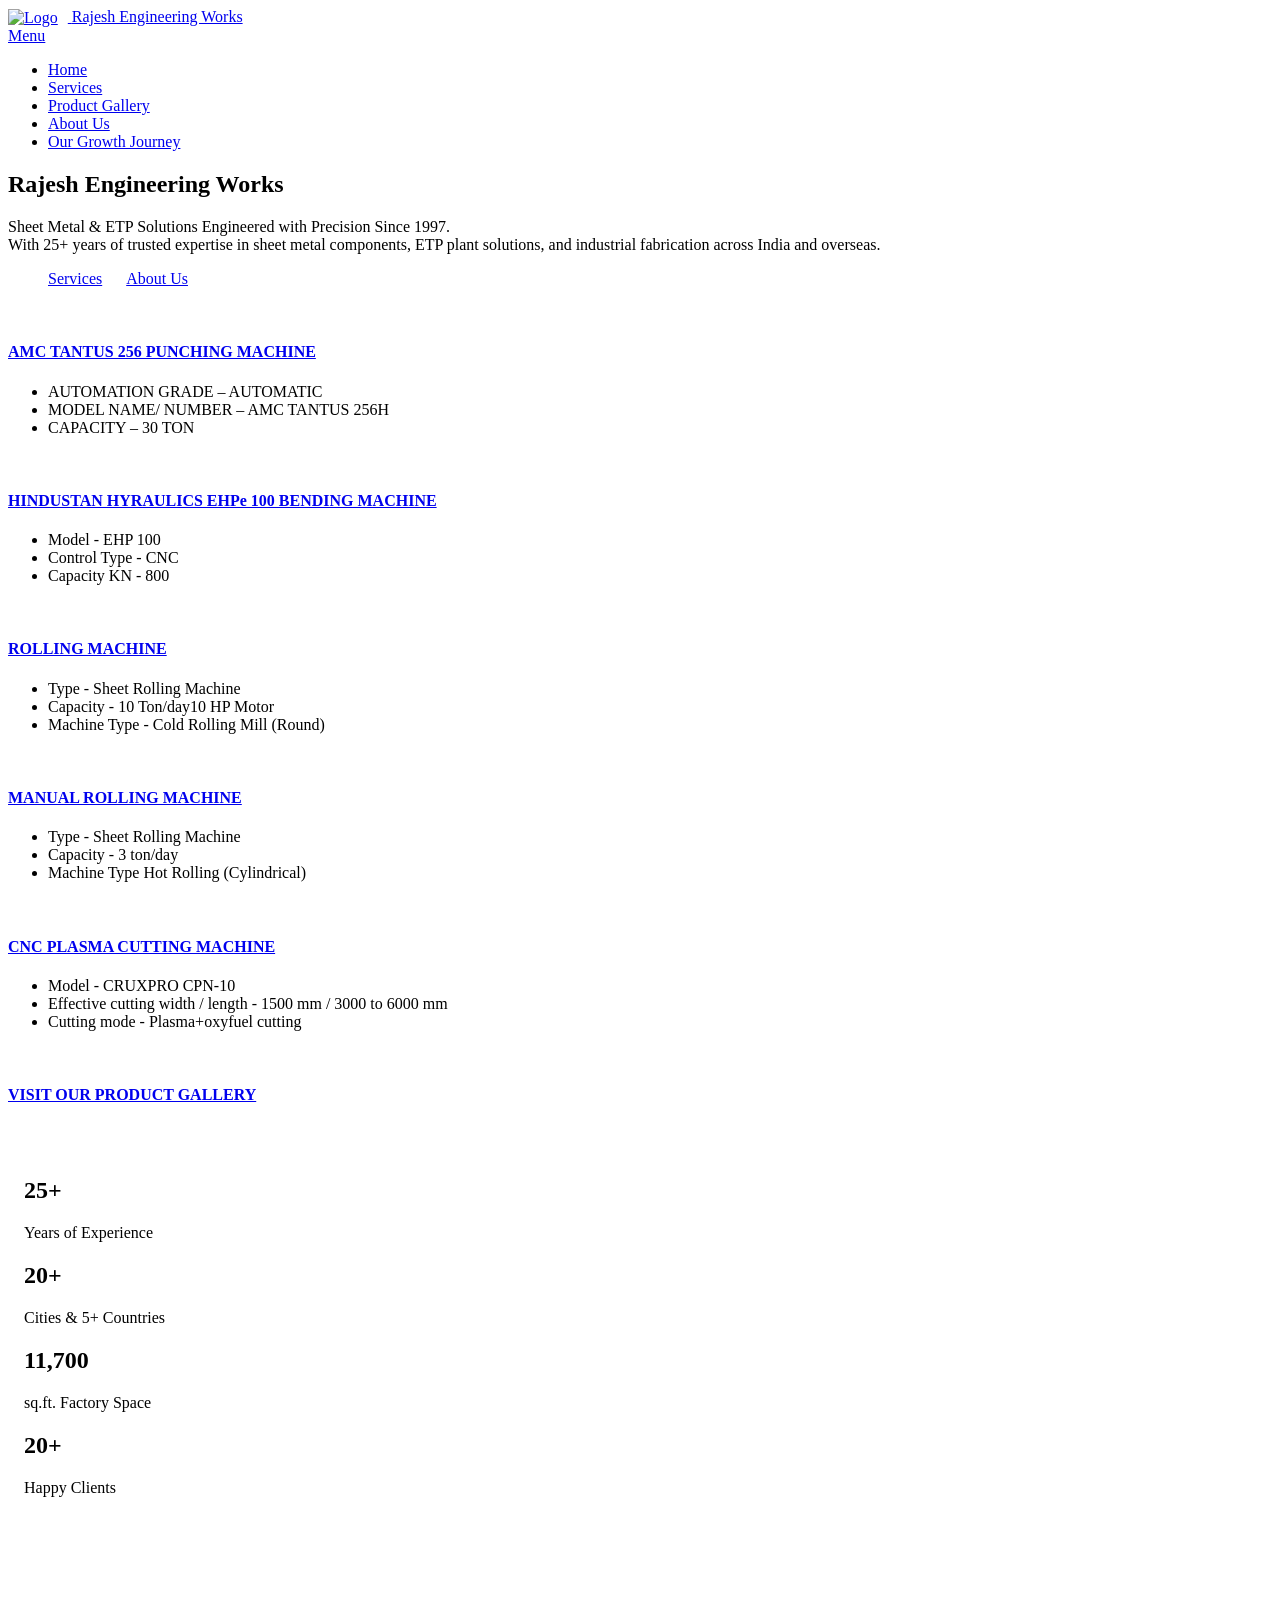
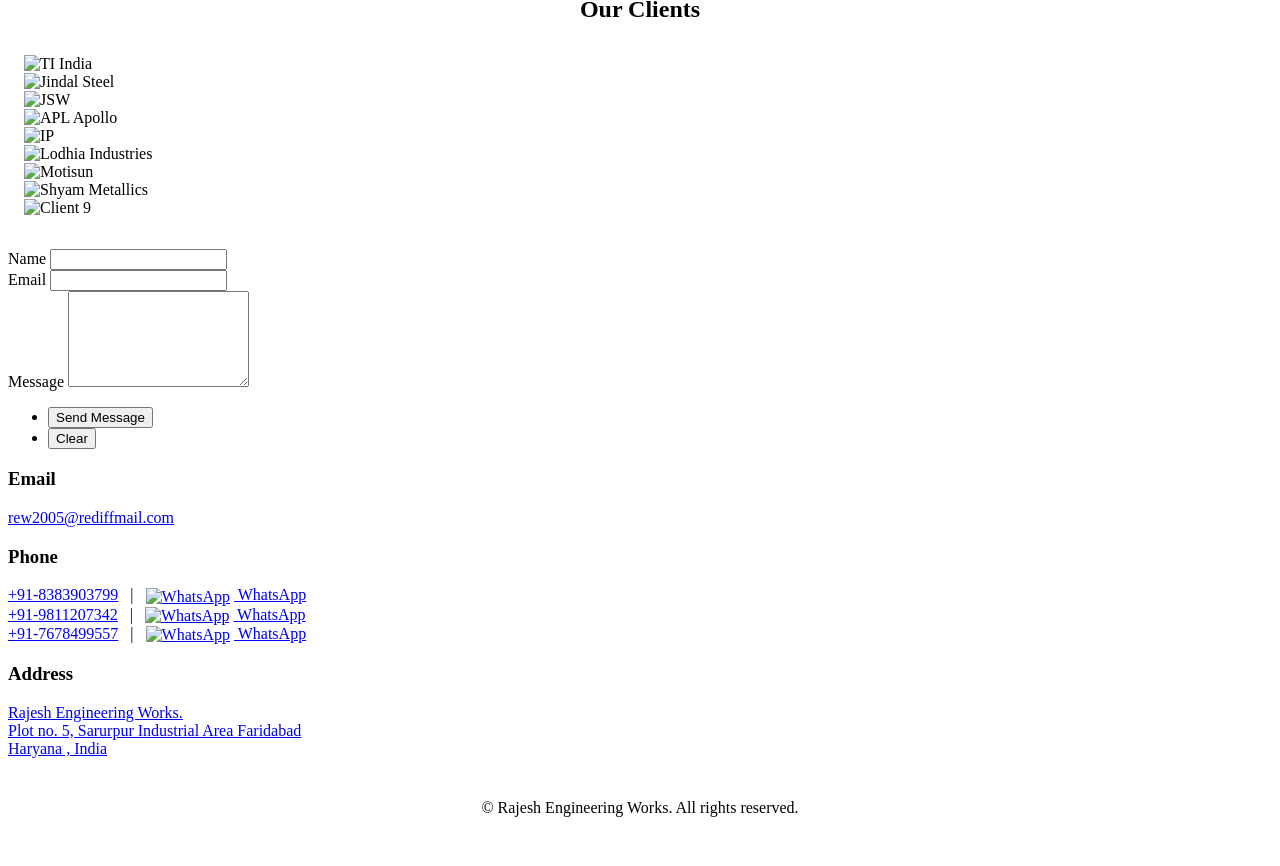
==== index.html @ fe582a63 "Add files via upload" ====
<!DOCTYPE HTML>

<html>

<head>

	<title> Rajesh Engineering Works</title>
	<meta charset="utf-8" />
	<meta name="viewport" content="width=device-width, initial-scale=1, user-scalable=no" />
	<link rel="stylesheet" href="assets/css/main.css" />
	<noscript>
		<link rel="stylesheet" href="assets/css/noscript.css" />
	</noscript>
</head>

<body class="is-preload">

	<!-- Wrapper -->
	<div id="wrapper">

		<!-- Header -->
		<header id="header" class="alt">
  <a href="index.html" class="logo">
    <img src="images/logo.png" alt="Logo" style="height: 40px; vertical-align: middle; margin-right: 10px;">
    <strong></strong> <span>Rajesh Engineering Works</span>
  </a>
  <nav>
    <a href="#menu">Menu</a>
  </nav>
</header>


		<!-- Menu -->
		<nav id="menu">
			<ul class="links">
				<li><a href="index.html">Home</a></li>
				<li><a href="services.html">Services</a></li>
				<li><a href="gallery.html">Product Gallery</a></li>
				<li><a href="about.html">About Us</a></li> 
				<li><a href="journey.html">Our Growth Journey</a></li> 
				
				
			</ul>
			
		</nav>

		<!-- Banner -->
		<section id="banner" class="major">
			<div class="inner">
				<header class="major">
					<h1> Rajesh Engineering Works</h1>
				</header>
				<div class="content">
					<p>Sheet Metal & ETP Solutions Engineered with Precision Since 1997.
						</br>
						With 25+ years of trusted expertise in sheet metal components, ETP plant solutions, and
						industrial fabrication across India and overseas.
					</p>




				</div>
				<ul class="actions">
					<a href="services.html" class="button next scrolly" style="margin-right: 10px;">Services</a></li>

					<a href="about.html" class="button next scrolly" style="margin-left: 10px;">About Us</a></li>
				</ul>

			</div>
		</section>

		<!-- Main -->
		<div id="main">

			<!-- One -->
			<section id="one" class="tiles">
				<article>
					<span class="image">
						<img src="images/pic1.png" alt="" />
					</span>
					<header class="major">
						<h4><a href="services.html#m1" class="link">AMC TANTUS 256 PUNCHING MACHINE</a></h4>
						<ul>
							<li>AUTOMATION GRADE – AUTOMATIC</li>
							<li>MODEL NAME/ NUMBER – AMC TANTUS 256H</li>
							<li>CAPACITY – 30 TON</li>




						</ul>
					</header>
				</article>
				<article>
					<span class="image">
						<img src="images/2.png" alt="" />
					</span>
					<header class="major">
						<h4><a href="services.html#m2" class="link">HINDUSTAN HYRAULICS EHPe 100 BENDING MACHINE</a>
						</h4>
						<ul>
							<li>Model - EHP 100</li>
							<li>Control Type - CNC</li>
							<li>Capacity KN - 800</li>
						</ul>
					</header>
				</article>
				<article>
					<span class="image">
						<img src="images/3.png" alt="" />
					</span>
					<header class="major">
						<h4><a href="services.html#m3" class="link">ROLLING MACHINE</a></h4>
						<ul>
							<li>Type - Sheet Rolling Machine</li>
							<li>Capacity - 10 Ton/day10 HP Motor</li>
							<li>Machine Type - Cold Rolling Mill (Round)</li>
						</ul>
					</header>
				</article>
				<article>
					<span class="image">
						<img src="images/4.png" alt="" />
					</span>
					<header class="major">
						<h4><a href="services.html#m4" class="link">MANUAL ROLLING MACHINE</a></h4>
						<ul>
							<li>Type - Sheet Rolling Machine</li>
							<li>Capacity - 3 ton/day</li>
							<li>Machine Type Hot Rolling (Cylindrical)</li>
						</ul>
					</header>
				</article>
				<article>
					<span class="image">
						<img src="images/5.jpg" alt="" />
					</span>
					<header class="major">
						<h4><a href="services.html#m5" class="link">CNC PLASMA CUTTING MACHINE</a></h4>
						<ul>
							<li>Model - CRUXPRO CPN-10</li>
							<li>Effective cutting width / length - 1500 mm / 3000 to 6000 mm</li>
							<li>Cutting mode - Plasma+oxyfuel cutting</li>
						</ul>
					</header>
				</article>
				<article>
					<span class="image">
						<img src="images/6.png" alt="" />
					</span>
					<header class="major">
						<h4><a href="gallery.html" class="link">VISIT OUR PRODUCT GALLERY</a></h4>
						<ul>

							
						</ul>
					</header>
				</article>
			</section>

			<!-- Two -->
			<section id="two">

				<section id="clients" style="padding: 2rem 1rem;">
				
					<div class="stats-row">
						<div class="stat-box">
							<h2>25+</h2>
							<p>Years of Experience</p>
						</div>
						<div class="stat-box">
							<h2>20+</h2>
							<p>Cities & 5+ Countries</p>
						</div>
						<div class="stat-box">
							<h2>11,700</h2>
							<p>sq.ft. Factory Space</p>
						</div>
						<div class="stat-box">
							<h2>20+</h2>
							<p>Happy Clients</p>
						</div>
					</div>

					</section>

					
				</section>




				<section id="clients" style="padding: 2rem 1rem;">
					<h2 style="text-align: center; margin-bottom: 2rem;">Our Clients</h2>

					<div class="client-grid">
						<div class="client-box">
							<img src="images/client.png" alt="TI India" />
						</div>
						<div class="client-box">
							<img src="images/c1.png" alt="Jindal Steel" />
						</div>
						<div class="client-box">
							<img src="images/c2.png" alt="JSW" />
						</div>
						<div class="client-box">
							<img src="images/c3.png" alt="APL Apollo" />
						</div>
						<div class="client-box">
							<img src="images/c4.png" alt="IP" />
						</div>
						<div class="client-box">
							<img src="images/c5.png" alt="Lodhia Industries" />
						</div>
						<div class="client-box">
							<img src="images/c6.png" alt="Motisun" />
						</div>
						<div class="client-box">
							<img src="images/c7.png" alt="Shyam Metallics" />
						</div>
						<div class="client-box">
							<img src="images/C8.png" alt="Client 9" />
						</div>
					</div>

				</section>



		</div>
		
		

		<!-- Contact -->
		<section id="contact">
			<div class="inner">
		<section>
  <form method="POST" action="https://formsubmit.co/795bab99cd066ebd13c470f0e148092f">
    <input type="hidden" name="_subject" value="New Inquiry from Rajesh Engineering Works Website">
    <input type="hidden" name="_captcha" value="false">
	<input type="hidden" name="_next" value="http://127.0.0.1:5500/thank-you.html">
 <!--  <input type="hidden" name="_next" value="https://rajeshenggworks.com/thank-you.html">  --> 
    
    <div class="fields">
      <div class="field half">
        <label for="name">Name</label>
        <input type="text" name="name" id="name" required />
      </div>
      <div class="field half">
        <label for="email">Email</label>
        <input type="email" name="email" id="email" required />
      </div>
      <div class="field">
        <label for="message">Message</label>
        <textarea name="message" id="message" rows="6" required></textarea>
      </div>
    </div>

    <ul class="actions">
      <li><input type="submit" value="Send Message" class="primary" /></li>
      <li><input type="reset" value="Clear" /></li>
    </ul>
  </form>
</section>




				<section class="split">
					<section>
						<div class="contact-method">
							<span class="icon solid alt fa-envelope"></span>
							<h3>Email</h3>
						<a href="https://mail.google.com/mail/?view=cm&fs=1&to=rew2005@rediffmail.com&su=Inquiry%20from%20Website&body=Hello%20Rajesh%20Engineering%20Works,%0A%0AI'd%20like%20to%20know%20more%20about...">
   							 rew2005@rediffmail.com
      					</a>


						</div>
					</section>
					<section>
						<div class="contact-method">
							<span class="icon solid alt fa-phone"></span>
							<h3>Phone</h3>
							<!-- Number 1 -->
							<!-- Contact Number 1 -->
						<span>
	<a href="tel:+918383903799"> +91-8383903799</a> &nbsp; | &nbsp;
	<a href="https://wa.me/918383903799" target="_blank">
		<img src="https://upload.wikimedia.org/wikipedia/commons/6/6b/WhatsApp.svg"
			alt="WhatsApp" style="height:16px; vertical-align:middle; margin-right:4px;">
		WhatsApp
	</a>
</span>

							<br>

							<!-- Contact Number 2 -->
							<span>
								<a href="tel:+919811207342"> +91-9811207342</a> &nbsp; | &nbsp;
								<a href="https://wa.me/919811207342" target="_blank">
									<img src="https://upload.wikimedia.org/wikipedia/commons/6/6b/WhatsApp.svg"
										alt="WhatsApp" style="height:16px; vertical-align:middle; margin-right:4px;">
									WhatsApp
								</a>
							</span>
							<br>

							<!-- Contact Number 3 -->
							<span>
								<a href="tel:+917678499557"> +91-7678499557</a> &nbsp; | &nbsp;
								<a href="https://wa.me/917678499557" target="_blank">
									<img src="https://upload.wikimedia.org/wikipedia/commons/6/6b/WhatsApp.svg"
										alt="WhatsApp" style="height:16px; vertical-align:middle; margin-right:4px;">
									WhatsApp
								</a>
							</span>



						</div>
					</section>
					<section>
						<div class="contact-method">
							<span class="icon solid alt fa-home"></span>
							<h3>Address</h3>
							<a href="https://maps.app.goo.gl/3G4djET5Ncg7WZ6r8"
								target="_blank"><span>Rajesh Engineering Works.<br />
									Plot no. 5, Sarurpur Industrial Area Faridabad<br />
									Haryana , India</span></a>
						</div>
					</section>
				</section>
			</div>
		</section>
		<section style="display: flex; justify-content: center; align-items: center; height: 100px;">
			<div class="copyright">
				<p>&copy; Rajesh Engineering Works. All rights reserved.</p>
			</div>
		</section>




		<!-- Scripts -->
		<script src="assets/js/jquery.min.js"></script>
		<script src="assets/js/jquery.scrolly.min.js"></script>
		<script src="assets/js/jquery.scrollex.min.js"></script>
		<script src="assets/js/browser.min.js"></script>
		<script src="assets/js/breakpoints.min.js"></script>
		<script src="assets/js/util.js"></script>
		<script src="assets/js/main.js"></script>

</body>

</html>
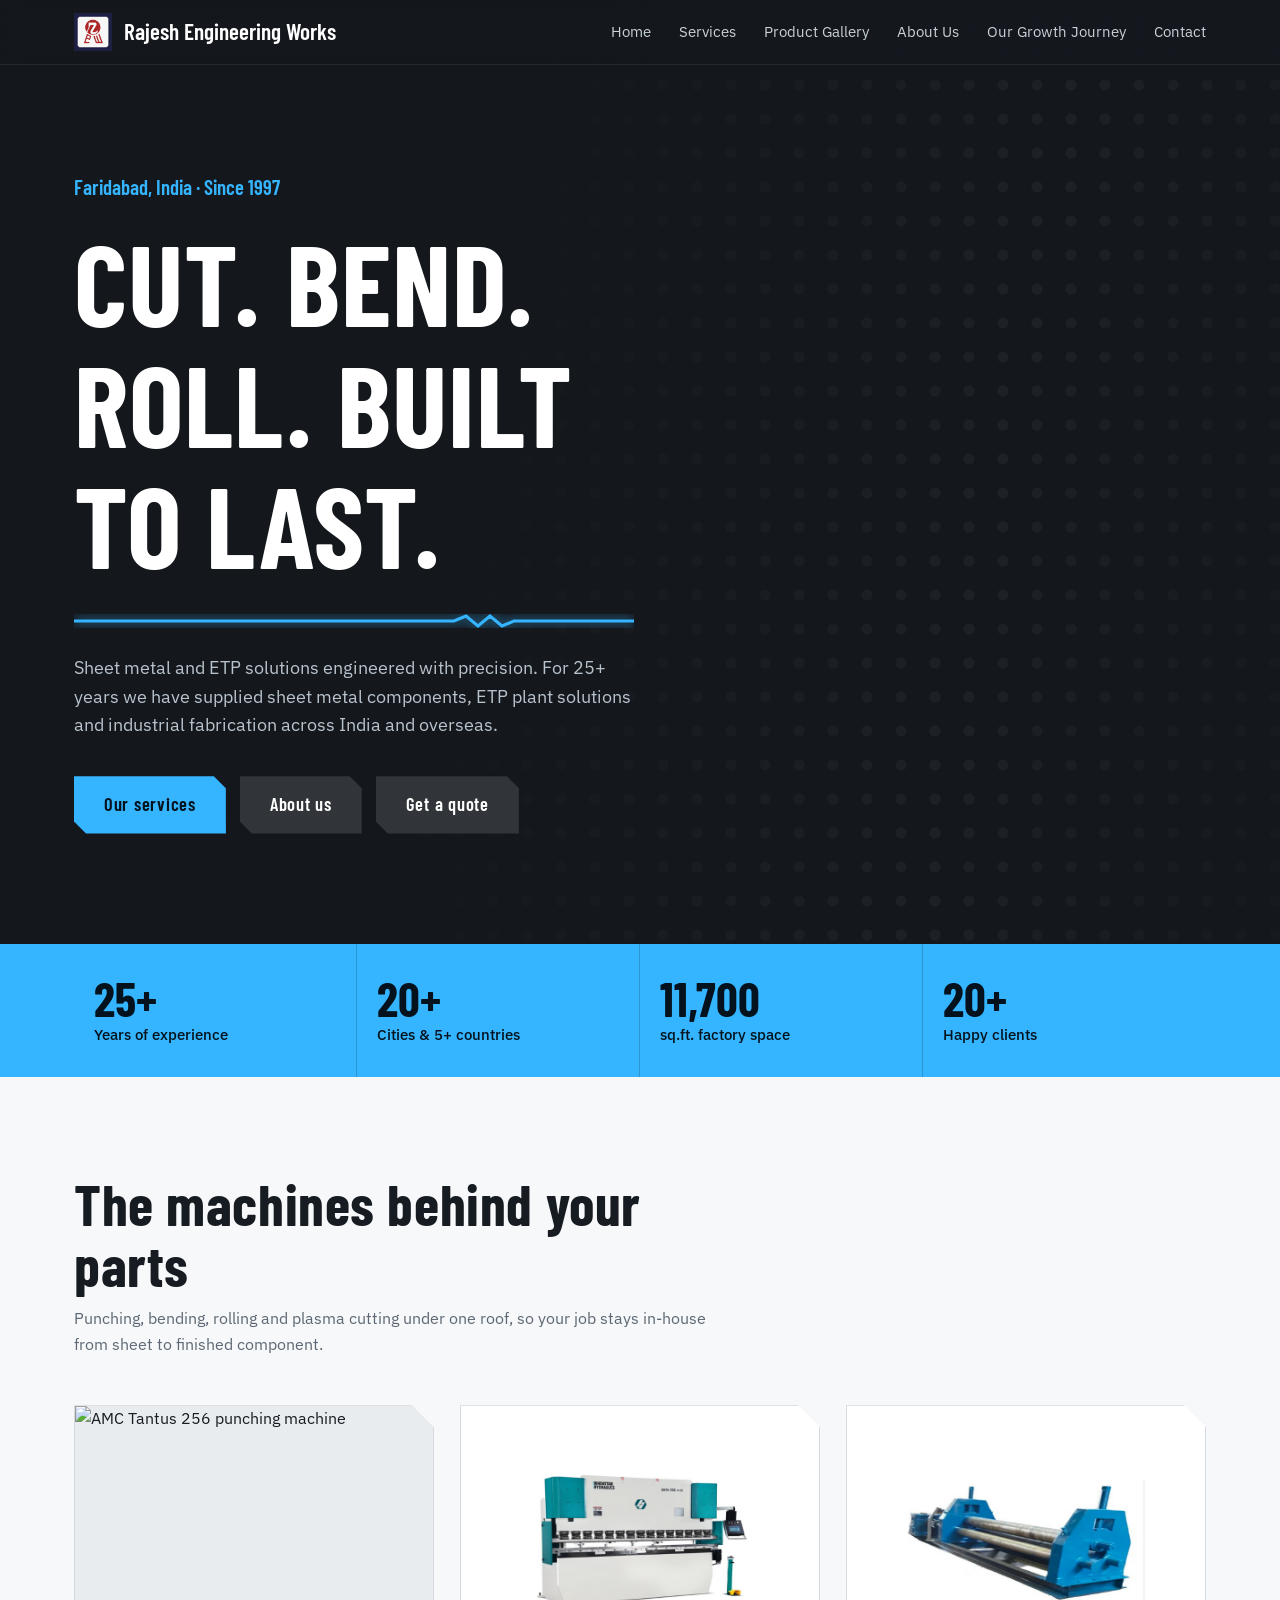
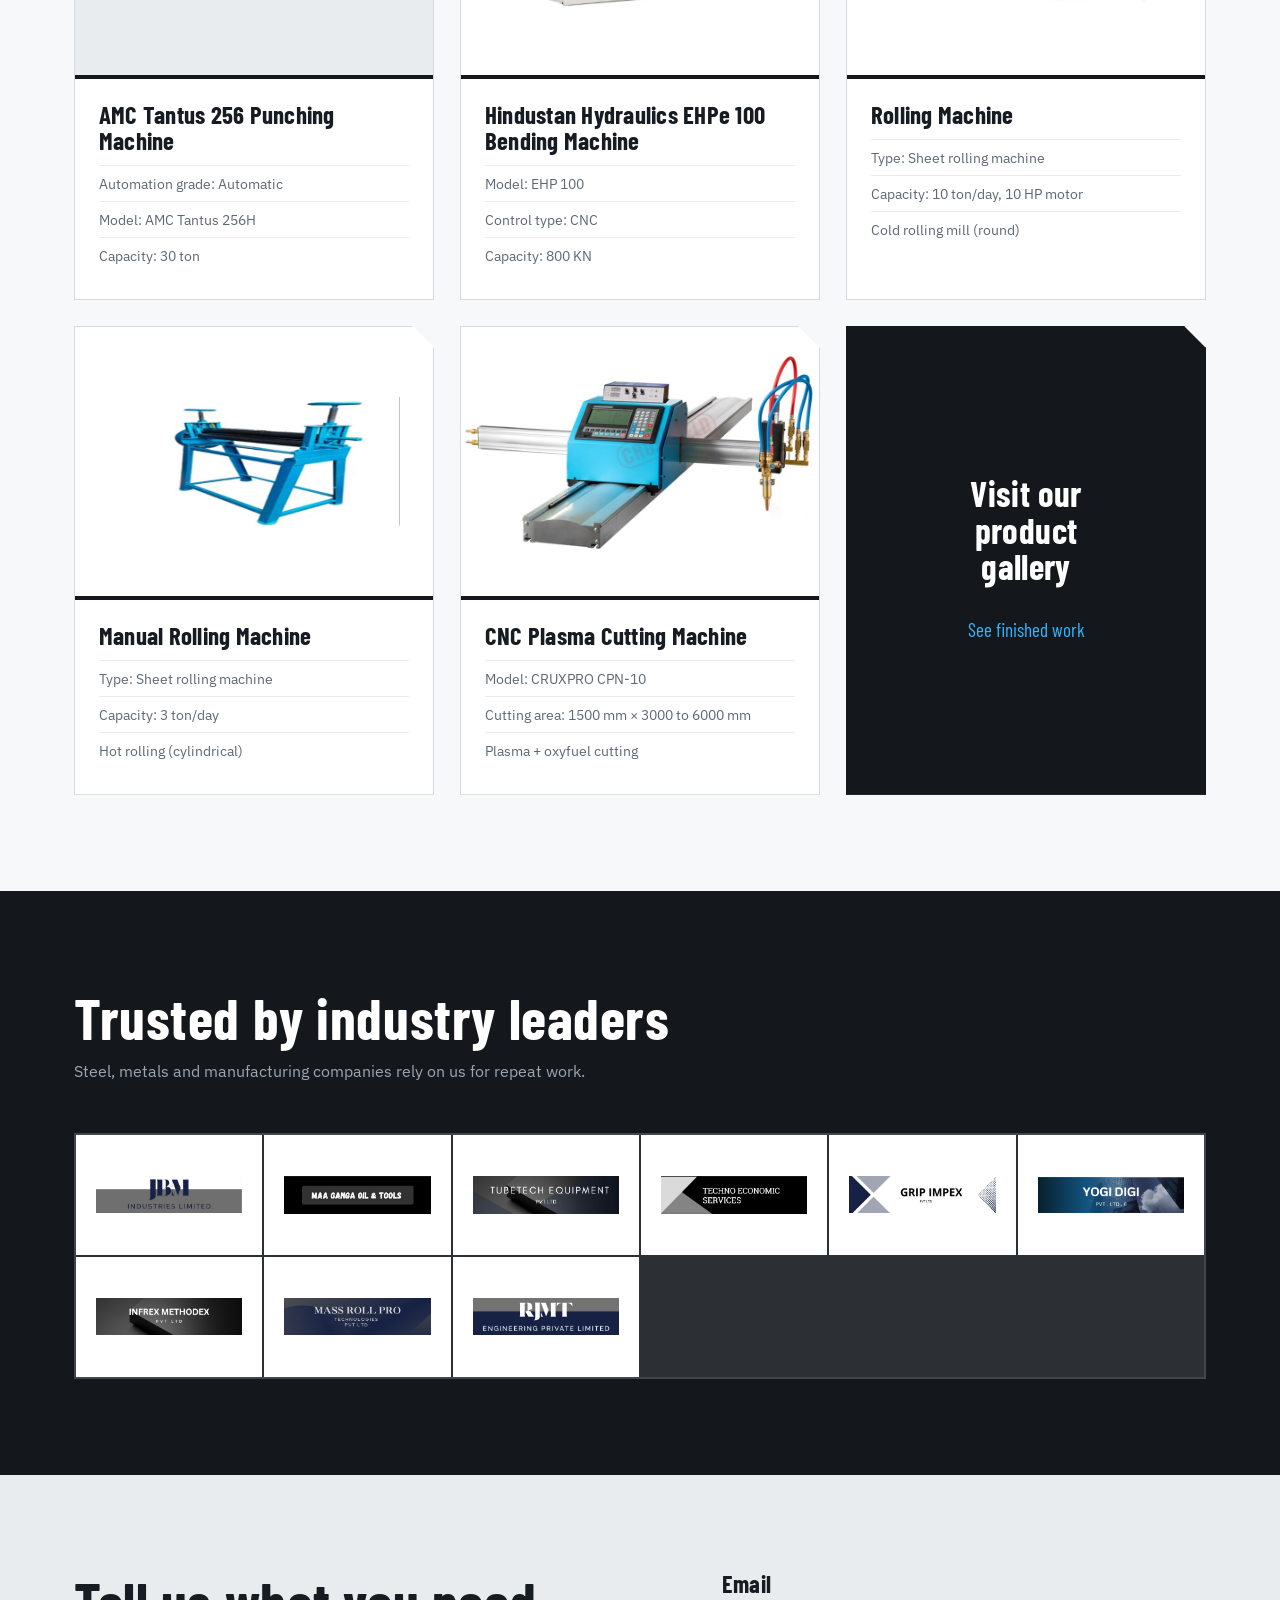
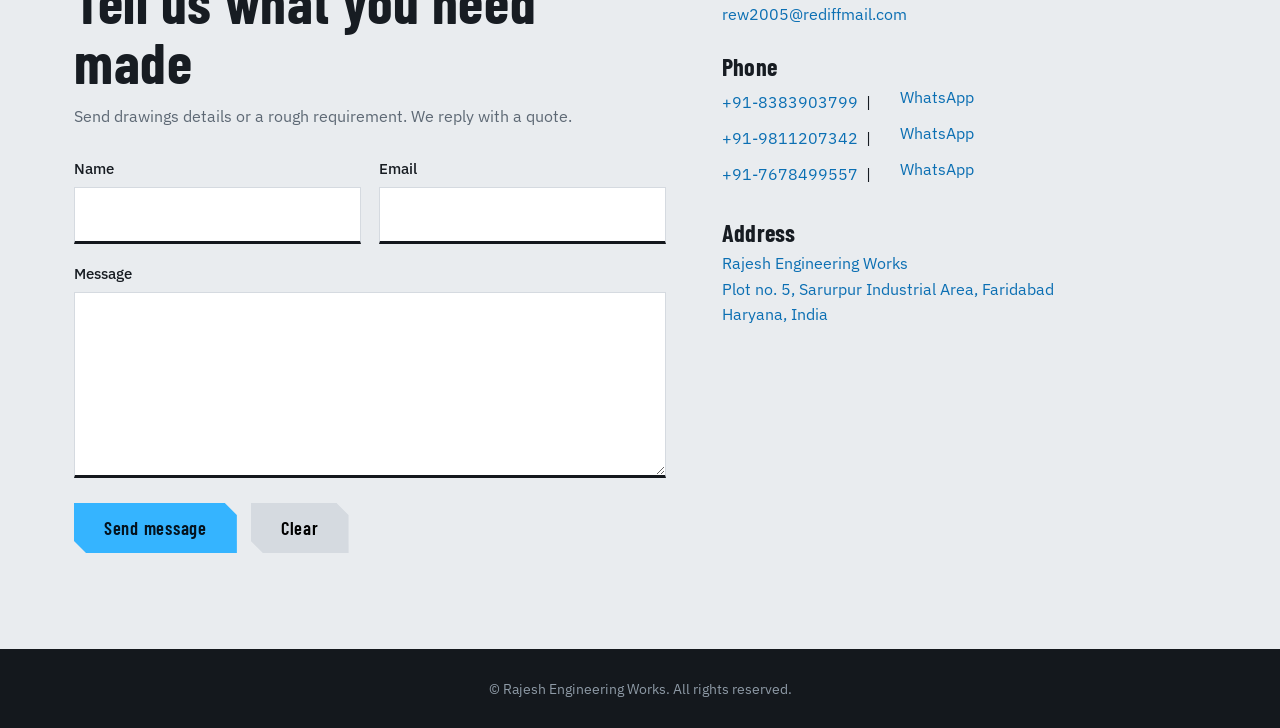
==== commit 13cb7d22: "Refactor index.html for improved structure and SEO Updated the HTML structure, added meta tags, and " ====
--- a/index.html
+++ b/index.html
@@ -1,357 +1,281 @@
-<!DOCTYPE HTML>
-
-<html>
-
+<!DOCTYPE html>
+<html lang="en">
 <head>
-
-	<title> Rajesh Engineering Works</title>
-	<meta charset="utf-8" />
-	<meta name="viewport" content="width=device-width, initial-scale=1, user-scalable=no" />
-	<link rel="stylesheet" href="assets/css/main.css" />
-	<noscript>
-		<link rel="stylesheet" href="assets/css/noscript.css" />
-	</noscript>
+<meta charset="utf-8">
+<meta name="viewport" content="width=device-width, initial-scale=1">
+<title>Rajesh Engineering Works | Sheet Metal & ETP Solutions</title>
+<meta name="description" content="Sheet metal components, ETP plant solutions and industrial fabrication since 1997. Faridabad, Haryana.">
+<link rel="preconnect" href="https://fonts.googleapis.com">
+<link rel="preconnect" href="https://fonts.gstatic.com" crossorigin>
+<link href="https://fonts.googleapis.com/css2?family=Barlow+Condensed:wght@500;600;700&family=IBM+Plex+Sans:wght@400;500&display=swap" rel="stylesheet">
+<style>
+:root{
+  --graphite:#14181d; --graphite-2:#1d242c; --steel:#e9ecef; --steel-2:#d5dae0;
+  --paper:#f7f8f9; --ink:#171c22; --muted:#5d6874; --arc:#35b4ff; --arc-deep:#0b6fb3;
+  --head:'Barlow Condensed','Arial Narrow',sans-serif; --body:'IBM Plex Sans',Arial,sans-serif;
+}
+*{box-sizing:border-box;margin:0;padding:0}
+html{scroll-behavior:smooth;scroll-padding-top:72px}
+body{font-family:var(--body);color:var(--ink);background:var(--paper);line-height:1.6;-webkit-font-smoothing:antialiased}
+img{max-width:100%;display:block}
+a{color:inherit}
+:focus-visible{outline:3px solid var(--arc);outline-offset:3px}
+.wrap{max-width:1180px;margin:0 auto;padding:0 24px}
+h1,h2,h3,h4{font-family:var(--head);line-height:1.05;font-weight:700;letter-spacing:.01em}
+
+/* Nav */
+.nav{position:fixed;inset:0 0 auto 0;z-index:50;background:rgba(20,24,29,.9);backdrop-filter:blur(10px);border-bottom:1px solid rgba(255,255,255,.08)}
+.nav .wrap{display:flex;align-items:center;justify-content:space-between;height:64px}
+.brand{display:flex;align-items:center;gap:12px;text-decoration:none;color:#fff;font-family:var(--head);font-size:1.45rem;font-weight:600}
+.brand img{height:38px;width:auto}
+.menu{display:flex;gap:28px;list-style:none}
+.menu a{color:#c9d1d9;text-decoration:none;font-size:.95rem;padding:6px 0;border-bottom:2px solid transparent;transition:.2s}
+.menu a:hover{color:#fff;border-color:var(--arc)}
+.burger{display:none;background:none;border:1px solid rgba(255,255,255,.3);color:#fff;padding:8px 14px;font:inherit;cursor:pointer}
+
+/* Hero */
+.hero{position:relative;background:var(--graphite);color:#fff;padding:170px 0 110px;overflow:hidden;
+  background-image:radial-gradient(circle at center,rgba(255,255,255,.09) 0 5px,transparent 6px);background-size:34px 34px}
+.hero::before{content:"";position:absolute;inset:0;background:linear-gradient(100deg,var(--graphite) 38%,rgba(20,24,29,.55) 75%,rgba(20,24,29,.9))}
+.hero .wrap{position:relative}
+.hero h1{font-size:clamp(3.2rem,9vw,7.5rem);text-transform:uppercase;max-width:11ch}
+.hero .est{font-family:var(--head);font-size:1.3rem;color:var(--arc);margin-bottom:18px;font-weight:600}
+.hero p{max-width:560px;margin-top:26px;font-size:1.12rem;color:#b9c3cd}
+.cut{display:block;width:min(560px,90%);height:14px;margin-top:30px}
+.cut path{stroke:var(--arc);stroke-width:3;fill:none;stroke-dasharray:600;stroke-dashoffset:600;filter:drop-shadow(0 0 6px var(--arc));animation:cut 1.8s .3s ease-out forwards}
+@keyframes cut{to{stroke-dashoffset:0}}
+.actions{display:flex;gap:14px;flex-wrap:wrap;margin-top:36px}
+.btn{display:inline-block;padding:14px 30px;font-family:var(--head);font-size:1.15rem;font-weight:600;letter-spacing:.04em;text-decoration:none;
+  clip-path:polygon(0 0,calc(100% - 12px) 0,100% 12px,100% 100%,12px 100%,0 calc(100% - 12px));transition:.2s;border:0;cursor:pointer}
+.btn-p{background:var(--arc);color:#04121d}.btn-p:hover{background:#fff}
+.btn-g{background:rgba(255,255,255,.12);color:#fff}.btn-g:hover{background:rgba(255,255,255,.25)}
+
+/* Stats */
+.stats{background:var(--arc);color:#04121d}
+.stats .wrap{display:grid;grid-template-columns:repeat(4,1fr)}
+.stat{padding:30px 20px;border-right:1px solid rgba(4,18,29,.2)}
+.stat:last-child{border:0}
+.stat b{display:block;font-family:var(--head);font-size:3rem;line-height:1}
+.stat span{font-size:.95rem;font-weight:500}
+
+/* Sections */
+section{padding:96px 0}
+.sec-head{max-width:640px;margin-bottom:48px}
+.sec-head h2{font-size:clamp(2.2rem,5vw,3.6rem)}
+.sec-head p{color:var(--muted);margin-top:12px}
+
+/* Machines */
+.grid{display:grid;grid-template-columns:repeat(auto-fill,minmax(330px,1fr));gap:26px}
+.card{background:#fff;text-decoration:none;display:flex;flex-direction:column;border:1px solid var(--steel-2);
+  clip-path:polygon(0 0,calc(100% - 22px) 0,100% 22px,100% 100%,0 100%);transition:transform .25s,border-color .25s}
+.card:hover{transform:translateY(-6px);border-color:var(--arc-deep)}
+.card .pic{aspect-ratio:4/3;background:var(--steel);overflow:hidden}
+.card .pic img{width:100%;height:100%;object-fit:cover;transition:transform .5s}
+.card:hover .pic img{transform:scale(1.06)}
+.card .body{padding:22px 24px 26px;border-top:4px solid var(--graphite)}
+.card h3{font-size:1.55rem;margin-bottom:12px}
+.card ul{list-style:none;font-size:.9rem;color:var(--muted)}
+.card li{padding:6px 0;border-top:1px solid var(--steel)}
+.card.more{background:var(--graphite);color:#fff;justify-content:center;align-items:center;text-align:center;min-height:380px;border-color:var(--graphite)}
+.card.more h3{font-size:2.2rem;max-width:9ch}
+.card.more span{margin-top:18px;color:var(--arc);font-family:var(--head);font-size:1.2rem}
+
+/* Clients */
+.clients{background:var(--graphite);color:#fff}
+.clients .sec-head p{color:#9aa6b2}
+.logos{display:grid;grid-template-columns:repeat(auto-fill,minmax(180px,1fr));gap:2px;background:rgba(255,255,255,.1);border:2px solid rgba(255,255,255,.1)}
+.logo-box{background:#fff;height:120px;display:flex;align-items:center;justify-content:center;padding:20px;transition:.2s}
+.logo-box:hover{background:var(--steel)}
+.logo-box img{max-height:70px;object-fit:contain}
+
+/* Contact */
+.contact{background:var(--steel)}
+.cols{display:grid;grid-template-columns:1.1fr .9fr;gap:56px;align-items:start}
+form label{display:block;font-weight:500;font-size:.92rem;margin:0 0 6px}
+form .f{margin-bottom:18px}
+form input[type=text],form input[type=email],form textarea{width:100%;padding:14px 16px;font:inherit;border:1px solid var(--steel-2);border-bottom:3px solid var(--graphite);background:#fff;border-radius:0}
+form input:focus,form textarea:focus{outline:none;border-bottom-color:var(--arc)}
+form .row{display:grid;grid-template-columns:1fr 1fr;gap:18px}
+.info{display:grid;gap:26px}
+.info h3{font-size:1.5rem;margin-bottom:6px}
+.info a{text-decoration:none;color:var(--arc-deep)}
+.info a:hover{text-decoration:underline}
+.info .line{margin-bottom:6px}
+.wa{display:inline-flex;align-items:center;gap:5px}
+.wa img{height:16px;width:16px}
+
+footer{background:var(--graphite);color:#8e9aa6;text-align:center;padding:28px 24px;font-size:.9rem}
+
+@media(max-width:860px){
+  .stats .wrap{grid-template-columns:1fr 1fr}
+  .stat:nth-child(2){border-right:0}
+  .stat:nth-child(-n+2){border-bottom:1px solid rgba(4,18,29,.2)}
+  .cols{grid-template-columns:1fr}
+  .burger{display:block}
+  .menu{display:none;position:absolute;top:64px;left:0;right:0;flex-direction:column;gap:0;background:var(--graphite);padding:8px 24px 18px}
+  .menu.open{display:flex}
+  .menu a{display:block;padding:14px 0;border-bottom:1px solid rgba(255,255,255,.1)}
+  section{padding:70px 0}
+  .hero{padding:130px 0 80px}
+  form .row{grid-template-columns:1fr}
+}
+@media(prefers-reduced-motion:reduce){
+  html{scroll-behavior:auto}
+  .cut path{animation:none;stroke-dashoffset:0}
+  .card,.card .pic img{transition:none}
+}
+</style>
 </head>
-
-<body class="is-preload">
-
-	<!-- Wrapper -->
-	<div id="wrapper">
-
-		<!-- Header -->
-		<header id="header" class="alt">
-  <a href="index.html" class="logo">
-    <img src="images/logo.png" alt="Logo" style="height: 40px; vertical-align: middle; margin-right: 10px;">
-    <strong></strong> <span>Rajesh Engineering Works</span>
-  </a>
-  <nav>
-    <a href="#menu">Menu</a>
-  </nav>
+<body>
+
+<header class="nav">
+  <div class="wrap">
+    <a href="index.html" class="brand"><img src="images/logo.png" alt="Rajesh Engineering Works logo">Rajesh Engineering Works</a>
+    <button class="burger" aria-expanded="false" aria-controls="menu">Menu</button>
+    <ul class="menu" id="menu">
+      <li><a href="index.html">Home</a></li>
+      <li><a href="services.html">Services</a></li>
+      <li><a href="gallery.html">Product Gallery</a></li>
+      <li><a href="about.html">About Us</a></li>
+      <li><a href="journey.html">Our Growth Journey</a></li>
+      <li><a href="#contact">Contact</a></li>
+    </ul>
+  </div>
 </header>
 
-
-		<!-- Menu -->
-		<nav id="menu">
-			<ul class="links">
-				<li><a href="index.html">Home</a></li>
-				<li><a href="services.html">Services</a></li>
-				<li><a href="gallery.html">Product Gallery</a></li>
-				<li><a href="about.html">About Us</a></li> 
-				<li><a href="journey.html">Our Growth Journey</a></li> 
-				
-				
-			</ul>
-			
-		</nav>
-
-		<!-- Banner -->
-		<section id="banner" class="major">
-			<div class="inner">
-				<header class="major">
-					<h1> Rajesh Engineering Works</h1>
-				</header>
-				<div class="content">
-					<p>Sheet Metal & ETP Solutions Engineered with Precision Since 1997.
-						</br>
-						With 25+ years of trusted expertise in sheet metal components, ETP plant solutions, and
-						industrial fabrication across India and overseas.
-					</p>
-
-
-
-
-				</div>
-				<ul class="actions">
-					<a href="services.html" class="button next scrolly" style="margin-right: 10px;">Services</a></li>
-
-					<a href="about.html" class="button next scrolly" style="margin-left: 10px;">About Us</a></li>
-				</ul>
-
-			</div>
-		</section>
-
-		<!-- Main -->
-		<div id="main">
-
-			<!-- One -->
-			<section id="one" class="tiles">
-				<article>
-					<span class="image">
-						<img src="images/pic1.png" alt="" />
-					</span>
-					<header class="major">
-						<h4><a href="services.html#m1" class="link">AMC TANTUS 256 PUNCHING MACHINE</a></h4>
-						<ul>
-							<li>AUTOMATION GRADE – AUTOMATIC</li>
-							<li>MODEL NAME/ NUMBER – AMC TANTUS 256H</li>
-							<li>CAPACITY – 30 TON</li>
-
-
-
-
-						</ul>
-					</header>
-				</article>
-				<article>
-					<span class="image">
-						<img src="images/2.png" alt="" />
-					</span>
-					<header class="major">
-						<h4><a href="services.html#m2" class="link">HINDUSTAN HYRAULICS EHPe 100 BENDING MACHINE</a>
-						</h4>
-						<ul>
-							<li>Model - EHP 100</li>
-							<li>Control Type - CNC</li>
-							<li>Capacity KN - 800</li>
-						</ul>
-					</header>
-				</article>
-				<article>
-					<span class="image">
-						<img src="images/3.png" alt="" />
-					</span>
-					<header class="major">
-						<h4><a href="services.html#m3" class="link">ROLLING MACHINE</a></h4>
-						<ul>
-							<li>Type - Sheet Rolling Machine</li>
-							<li>Capacity - 10 Ton/day10 HP Motor</li>
-							<li>Machine Type - Cold Rolling Mill (Round)</li>
-						</ul>
-					</header>
-				</article>
-				<article>
-					<span class="image">
-						<img src="images/4.png" alt="" />
-					</span>
-					<header class="major">
-						<h4><a href="services.html#m4" class="link">MANUAL ROLLING MACHINE</a></h4>
-						<ul>
-							<li>Type - Sheet Rolling Machine</li>
-							<li>Capacity - 3 ton/day</li>
-							<li>Machine Type Hot Rolling (Cylindrical)</li>
-						</ul>
-					</header>
-				</article>
-				<article>
-					<span class="image">
-						<img src="images/5.jpg" alt="" />
-					</span>
-					<header class="major">
-						<h4><a href="services.html#m5" class="link">CNC PLASMA CUTTING MACHINE</a></h4>
-						<ul>
-							<li>Model - CRUXPRO CPN-10</li>
-							<li>Effective cutting width / length - 1500 mm / 3000 to 6000 mm</li>
-							<li>Cutting mode - Plasma+oxyfuel cutting</li>
-						</ul>
-					</header>
-				</article>
-				<article>
-					<span class="image">
-						<img src="images/6.png" alt="" />
-					</span>
-					<header class="major">
-						<h4><a href="gallery.html" class="link">VISIT OUR PRODUCT GALLERY</a></h4>
-						<ul>
-
-							
-						</ul>
-					</header>
-				</article>
-			</section>
-
-			<!-- Two -->
-			<section id="two">
-
-				<section id="clients" style="padding: 2rem 1rem;">
-				
-					<div class="stats-row">
-						<div class="stat-box">
-							<h2>25+</h2>
-							<p>Years of Experience</p>
-						</div>
-						<div class="stat-box">
-							<h2>20+</h2>
-							<p>Cities & 5+ Countries</p>
-						</div>
-						<div class="stat-box">
-							<h2>11,700</h2>
-							<p>sq.ft. Factory Space</p>
-						</div>
-						<div class="stat-box">
-							<h2>20+</h2>
-							<p>Happy Clients</p>
-						</div>
-					</div>
-
-					</section>
-
-					
-				</section>
-
-
-
-
-				<section id="clients" style="padding: 2rem 1rem;">
-					<h2 style="text-align: center; margin-bottom: 2rem;">Our Clients</h2>
-
-					<div class="client-grid">
-						<div class="client-box">
-							<img src="images/client.png" alt="TI India" />
-						</div>
-						<div class="client-box">
-							<img src="images/c1.png" alt="Jindal Steel" />
-						</div>
-						<div class="client-box">
-							<img src="images/c2.png" alt="JSW" />
-						</div>
-						<div class="client-box">
-							<img src="images/c3.png" alt="APL Apollo" />
-						</div>
-						<div class="client-box">
-							<img src="images/c4.png" alt="IP" />
-						</div>
-						<div class="client-box">
-							<img src="images/c5.png" alt="Lodhia Industries" />
-						</div>
-						<div class="client-box">
-							<img src="images/c6.png" alt="Motisun" />
-						</div>
-						<div class="client-box">
-							<img src="images/c7.png" alt="Shyam Metallics" />
-						</div>
-						<div class="client-box">
-							<img src="images/C8.png" alt="Client 9" />
-						</div>
-					</div>
-
-				</section>
-
-
-
-		</div>
-		
-		
-
-		<!-- Contact -->
-		<section id="contact">
-			<div class="inner">
-		<section>
-  <form method="POST" action="https://formsubmit.co/795bab99cd066ebd13c470f0e148092f">
-    <input type="hidden" name="_subject" value="New Inquiry from Rajesh Engineering Works Website">
-    <input type="hidden" name="_captcha" value="false">
-	<input type="hidden" name="_next" value="http://127.0.0.1:5500/thank-you.html">
- <!--  <input type="hidden" name="_next" value="https://rajeshenggworks.com/thank-you.html">  --> 
-    
-    <div class="fields">
-      <div class="field half">
-        <label for="name">Name</label>
-        <input type="text" name="name" id="name" required />
-      </div>
-      <div class="field half">
-        <label for="email">Email</label>
-        <input type="email" name="email" id="email" required />
-      </div>
-      <div class="field">
-        <label for="message">Message</label>
-        <textarea name="message" id="message" rows="6" required></textarea>
-      </div>
-    </div>
-
-    <ul class="actions">
-      <li><input type="submit" value="Send Message" class="primary" /></li>
-      <li><input type="reset" value="Clear" /></li>
-    </ul>
-  </form>
+<main>
+<div class="hero">
+  <div class="wrap">
+    <div class="est">Faridabad, India &middot; Since 1997</div>
+    <h1>Cut. Bend. Roll. Built to last.</h1>
+    <svg class="cut" viewBox="0 0 560 14" preserveAspectRatio="none" aria-hidden="true"><path d="M0 7 H380 L392 2 L404 12 L416 2 L428 12 L440 7 H560"/></svg>
+    <p>Sheet metal and ETP solutions engineered with precision. For 25+ years we have supplied sheet metal components, ETP plant solutions and industrial fabrication across India and overseas.</p>
+    <div class="actions">
+      <a href="services.html" class="btn btn-p">Our services</a>
+      <a href="about.html" class="btn btn-g">About us</a>
+      <a href="#contact" class="btn btn-g">Get a quote</a>
+    </div>
+  </div>
+</div>
+
+<div class="stats">
+  <div class="wrap">
+    <div class="stat"><b>25+</b><span>Years of experience</span></div>
+    <div class="stat"><b>20+</b><span>Cities &amp; 5+ countries</span></div>
+    <div class="stat"><b>11,700</b><span>sq.ft. factory space</span></div>
+    <div class="stat"><b>20+</b><span>Happy clients</span></div>
+  </div>
+</div>
+
+<section id="machines">
+  <div class="wrap">
+    <div class="sec-head">
+      <h2>The machines behind your parts</h2>
+      <p>Punching, bending, rolling and plasma cutting under one roof, so your job stays in-house from sheet to finished component.</p>
+    </div>
+    <div class="grid">
+      <a class="card" href="services.html#m1">
+        <div class="pic"><img src="images/pic1.png" alt="AMC Tantus 256 punching machine" loading="lazy"></div>
+        <div class="body"><h3>AMC Tantus 256 Punching Machine</h3>
+          <ul><li>Automation grade: Automatic</li><li>Model: AMC Tantus 256H</li><li>Capacity: 30 ton</li></ul></div>
+      </a>
+      <a class="card" href="services.html#m2">
+        <div class="pic"><img src="images/2.png" alt="Hindustan Hydraulics EHPe 100 bending machine" loading="lazy"></div>
+        <div class="body"><h3>Hindustan Hydraulics EHPe 100 Bending Machine</h3>
+          <ul><li>Model: EHP 100</li><li>Control type: CNC</li><li>Capacity: 800 KN</li></ul></div>
+      </a>
+      <a class="card" href="services.html#m3">
+        <div class="pic"><img src="images/3.png" alt="Rolling machine" loading="lazy"></div>
+        <div class="body"><h3>Rolling Machine</h3>
+          <ul><li>Type: Sheet rolling machine</li><li>Capacity: 10 ton/day, 10 HP motor</li><li>Cold rolling mill (round)</li></ul></div>
+      </a>
+      <a class="card" href="services.html#m4">
+        <div class="pic"><img src="images/4.png" alt="Manual rolling machine" loading="lazy"></div>
+        <div class="body"><h3>Manual Rolling Machine</h3>
+          <ul><li>Type: Sheet rolling machine</li><li>Capacity: 3 ton/day</li><li>Hot rolling (cylindrical)</li></ul></div>
+      </a>
+      <a class="card" href="services.html#m5">
+        <div class="pic"><img src="images/5.jpg" alt="CNC plasma cutting machine" loading="lazy"></div>
+        <div class="body"><h3>CNC Plasma Cutting Machine</h3>
+          <ul><li>Model: CRUXPRO CPN-10</li><li>Cutting area: 1500 mm &times; 3000 to 6000 mm</li><li>Plasma + oxyfuel cutting</li></ul></div>
+      </a>
+      <a class="card more" href="gallery.html">
+        <h3>Visit our product gallery</h3><span>See finished work</span>
+      </a>
+    </div>
+  </div>
 </section>
 
-
-
-
-				<section class="split">
-					<section>
-						<div class="contact-method">
-							<span class="icon solid alt fa-envelope"></span>
-							<h3>Email</h3>
-						<a href="https://mail.google.com/mail/?view=cm&fs=1&to=rew2005@rediffmail.com&su=Inquiry%20from%20Website&body=Hello%20Rajesh%20Engineering%20Works,%0A%0AI'd%20like%20to%20know%20more%20about...">
-   							 rew2005@rediffmail.com
-      					</a>
-
-
-						</div>
-					</section>
-					<section>
-						<div class="contact-method">
-							<span class="icon solid alt fa-phone"></span>
-							<h3>Phone</h3>
-							<!-- Number 1 -->
-							<!-- Contact Number 1 -->
-						<span>
-	<a href="tel:+918383903799"> +91-8383903799</a> &nbsp; | &nbsp;
-	<a href="https://wa.me/918383903799" target="_blank">
-		<img src="https://upload.wikimedia.org/wikipedia/commons/6/6b/WhatsApp.svg"
-			alt="WhatsApp" style="height:16px; vertical-align:middle; margin-right:4px;">
-		WhatsApp
-	</a>
-</span>
-
-							<br>
-
-							<!-- Contact Number 2 -->
-							<span>
-								<a href="tel:+919811207342"> +91-9811207342</a> &nbsp; | &nbsp;
-								<a href="https://wa.me/919811207342" target="_blank">
-									<img src="https://upload.wikimedia.org/wikipedia/commons/6/6b/WhatsApp.svg"
-										alt="WhatsApp" style="height:16px; vertical-align:middle; margin-right:4px;">
-									WhatsApp
-								</a>
-							</span>
-							<br>
-
-							<!-- Contact Number 3 -->
-							<span>
-								<a href="tel:+917678499557"> +91-7678499557</a> &nbsp; | &nbsp;
-								<a href="https://wa.me/917678499557" target="_blank">
-									<img src="https://upload.wikimedia.org/wikipedia/commons/6/6b/WhatsApp.svg"
-										alt="WhatsApp" style="height:16px; vertical-align:middle; margin-right:4px;">
-									WhatsApp
-								</a>
-							</span>
-
-
-
-						</div>
-					</section>
-					<section>
-						<div class="contact-method">
-							<span class="icon solid alt fa-home"></span>
-							<h3>Address</h3>
-							<a href="https://maps.app.goo.gl/3G4djET5Ncg7WZ6r8"
-								target="_blank"><span>Rajesh Engineering Works.<br />
-									Plot no. 5, Sarurpur Industrial Area Faridabad<br />
-									Haryana , India</span></a>
-						</div>
-					</section>
-				</section>
-			</div>
-		</section>
-		<section style="display: flex; justify-content: center; align-items: center; height: 100px;">
-			<div class="copyright">
-				<p>&copy; Rajesh Engineering Works. All rights reserved.</p>
-			</div>
-		</section>
-
-
-
-
-		<!-- Scripts -->
-		<script src="assets/js/jquery.min.js"></script>
-		<script src="assets/js/jquery.scrolly.min.js"></script>
-		<script src="assets/js/jquery.scrollex.min.js"></script>
-		<script src="assets/js/browser.min.js"></script>
-		<script src="assets/js/breakpoints.min.js"></script>
-		<script src="assets/js/util.js"></script>
-		<script src="assets/js/main.js"></script>
-
+<section class="clients" id="clients">
+  <div class="wrap">
+    <div class="sec-head">
+      <h2>Trusted by industry leaders</h2>
+      <p>Steel, metals and manufacturing companies rely on us for repeat work.</p>
+    </div>
+    <div class="logos">
+      <div class="logo-box"><img src="images/client.png" alt="TI India" loading="lazy"></div>
+      <div class="logo-box"><img src="images/c1.png" alt="Jindal Steel" loading="lazy"></div>
+      <div class="logo-box"><img src="images/c2.png" alt="JSW" loading="lazy"></div>
+      <div class="logo-box"><img src="images/c3.png" alt="APL Apollo" loading="lazy"></div>
+      <div class="logo-box"><img src="images/c4.png" alt="IP" loading="lazy"></div>
+      <div class="logo-box"><img src="images/c5.png" alt="Lodhia Industries" loading="lazy"></div>
+      <div class="logo-box"><img src="images/c6.png" alt="Motisun" loading="lazy"></div>
+      <div class="logo-box"><img src="images/c7.png" alt="Shyam Metallics" loading="lazy"></div>
+      <div class="logo-box"><img src="images/C8.png" alt="Client logo" loading="lazy"></div>
+    </div>
+  </div>
+</section>
+
+<section class="contact" id="contact">
+  <div class="wrap cols">
+    <div>
+      <div class="sec-head" style="margin-bottom:28px">
+        <h2>Tell us what you need made</h2>
+        <p>Send drawings details or a rough requirement. We reply with a quote.</p>
+      </div>
+      <form method="POST" action="https://formsubmit.co/795bab99cd066ebd13c470f0e148092f">
+        <input type="hidden" name="_subject" value="New Inquiry from Rajesh Engineering Works Website">
+        <input type="hidden" name="_captcha" value="false">
+        <input type="hidden" name="_next" value="https://rajeshenggworks.com/thank-you.html">
+        <!-- Local testing: <input type="hidden" name="_next" value="http://127.0.0.1:5500/thank-you.html"> -->
+        <div class="row">
+          <div class="f"><label for="name">Name</label><input type="text" name="name" id="name" required></div>
+          <div class="f"><label for="email">Email</label><input type="email" name="email" id="email" required></div>
+        </div>
+        <div class="f"><label for="message">Message</label><textarea name="message" id="message" rows="6" required></textarea></div>
+        <div class="actions" style="margin-top:0">
+          <button type="submit" class="btn btn-p">Send message</button>
+          <button type="reset" class="btn" style="background:var(--steel-2)">Clear</button>
+        </div>
+      </form>
+    </div>
+
+    <div class="info">
+      <div>
+        <h3>Email</h3>
+        <a href="https://mail.google.com/mail/?view=cm&fs=1&to=rew2005@rediffmail.com&su=Inquiry%20from%20Website&body=Hello%20Rajesh%20Engineering%20Works,%0A%0AI'd%20like%20to%20know%20more%20about...">rew2005@rediffmail.com</a>
+      </div>
+      <div>
+        <h3>Phone</h3>
+        <div class="line"><a href="tel:+918383903799">+91-8383903799</a> &nbsp;|&nbsp; <a class="wa" href="https://wa.me/918383903799" target="_blank" rel="noopener"><img src="https://upload.wikimedia.org/wikipedia/commons/6/6b/WhatsApp.svg" alt="">WhatsApp</a></div>
+        <div class="line"><a href="tel:+919811207342">+91-9811207342</a> &nbsp;|&nbsp; <a class="wa" href="https://wa.me/919811207342" target="_blank" rel="noopener"><img src="https://upload.wikimedia.org/wikipedia/commons/6/6b/WhatsApp.svg" alt="">WhatsApp</a></div>
+        <div class="line"><a href="tel:+917678499557">+91-7678499557</a> &nbsp;|&nbsp; <a class="wa" href="https://wa.me/917678499557" target="_blank" rel="noopener"><img src="https://upload.wikimedia.org/wikipedia/commons/6/6b/WhatsApp.svg" alt="">WhatsApp</a></div>
+      </div>
+      <div>
+        <h3>Address</h3>
+        <a href="https://maps.app.goo.gl/3G4djET5Ncg7WZ6r8" target="_blank" rel="noopener">Rajesh Engineering Works<br>Plot no. 5, Sarurpur Industrial Area, Faridabad<br>Haryana, India</a>
+      </div>
+    </div>
+  </div>
+</section>
+</main>
+
+<footer>&copy; Rajesh Engineering Works. All rights reserved.</footer>
+
+<script>
+  var b=document.querySelector('.burger'),m=document.getElementById('menu');
+  b.addEventListener('click',function(){var o=m.classList.toggle('open');b.setAttribute('aria-expanded',o)});
+  m.addEventListener('click',function(e){if(e.target.tagName==='A'){m.classList.remove('open');b.setAttribute('aria-expanded','false')}});
+</script>
 </body>
-
-</html>+</html>
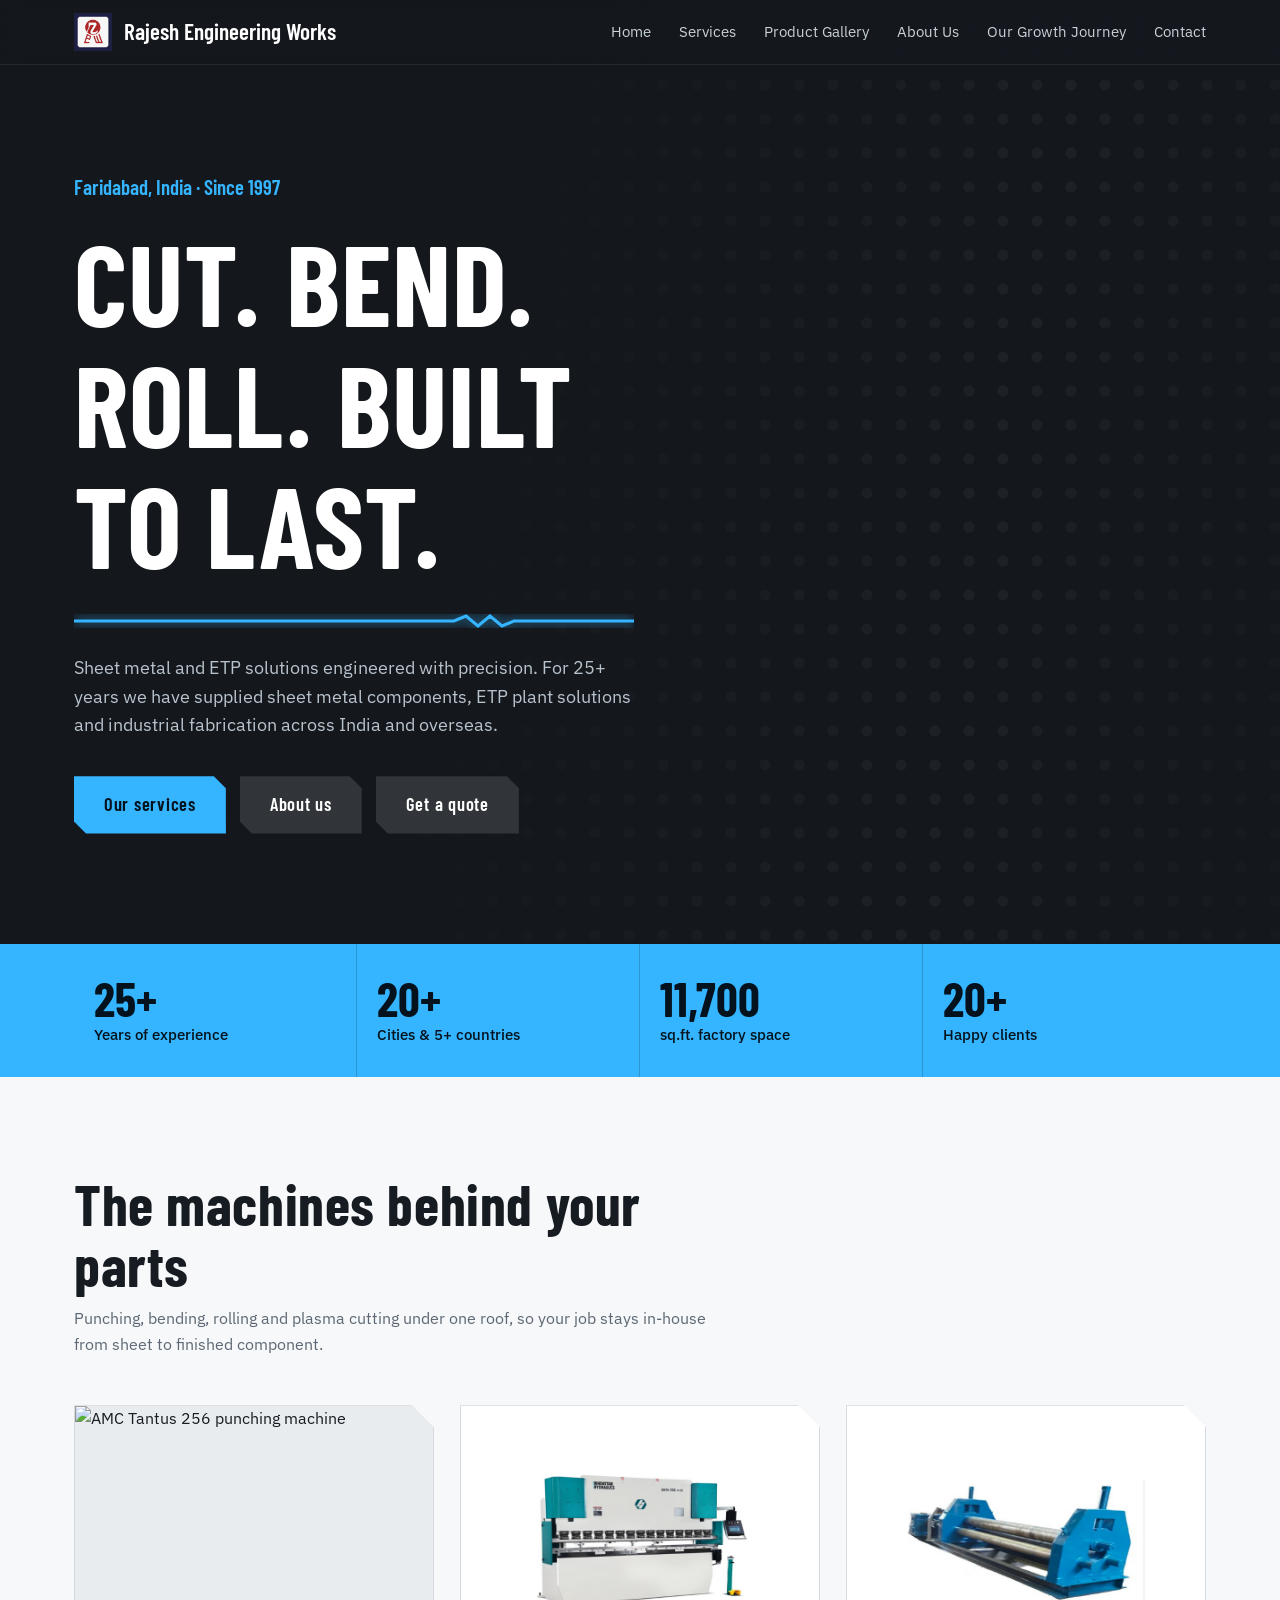
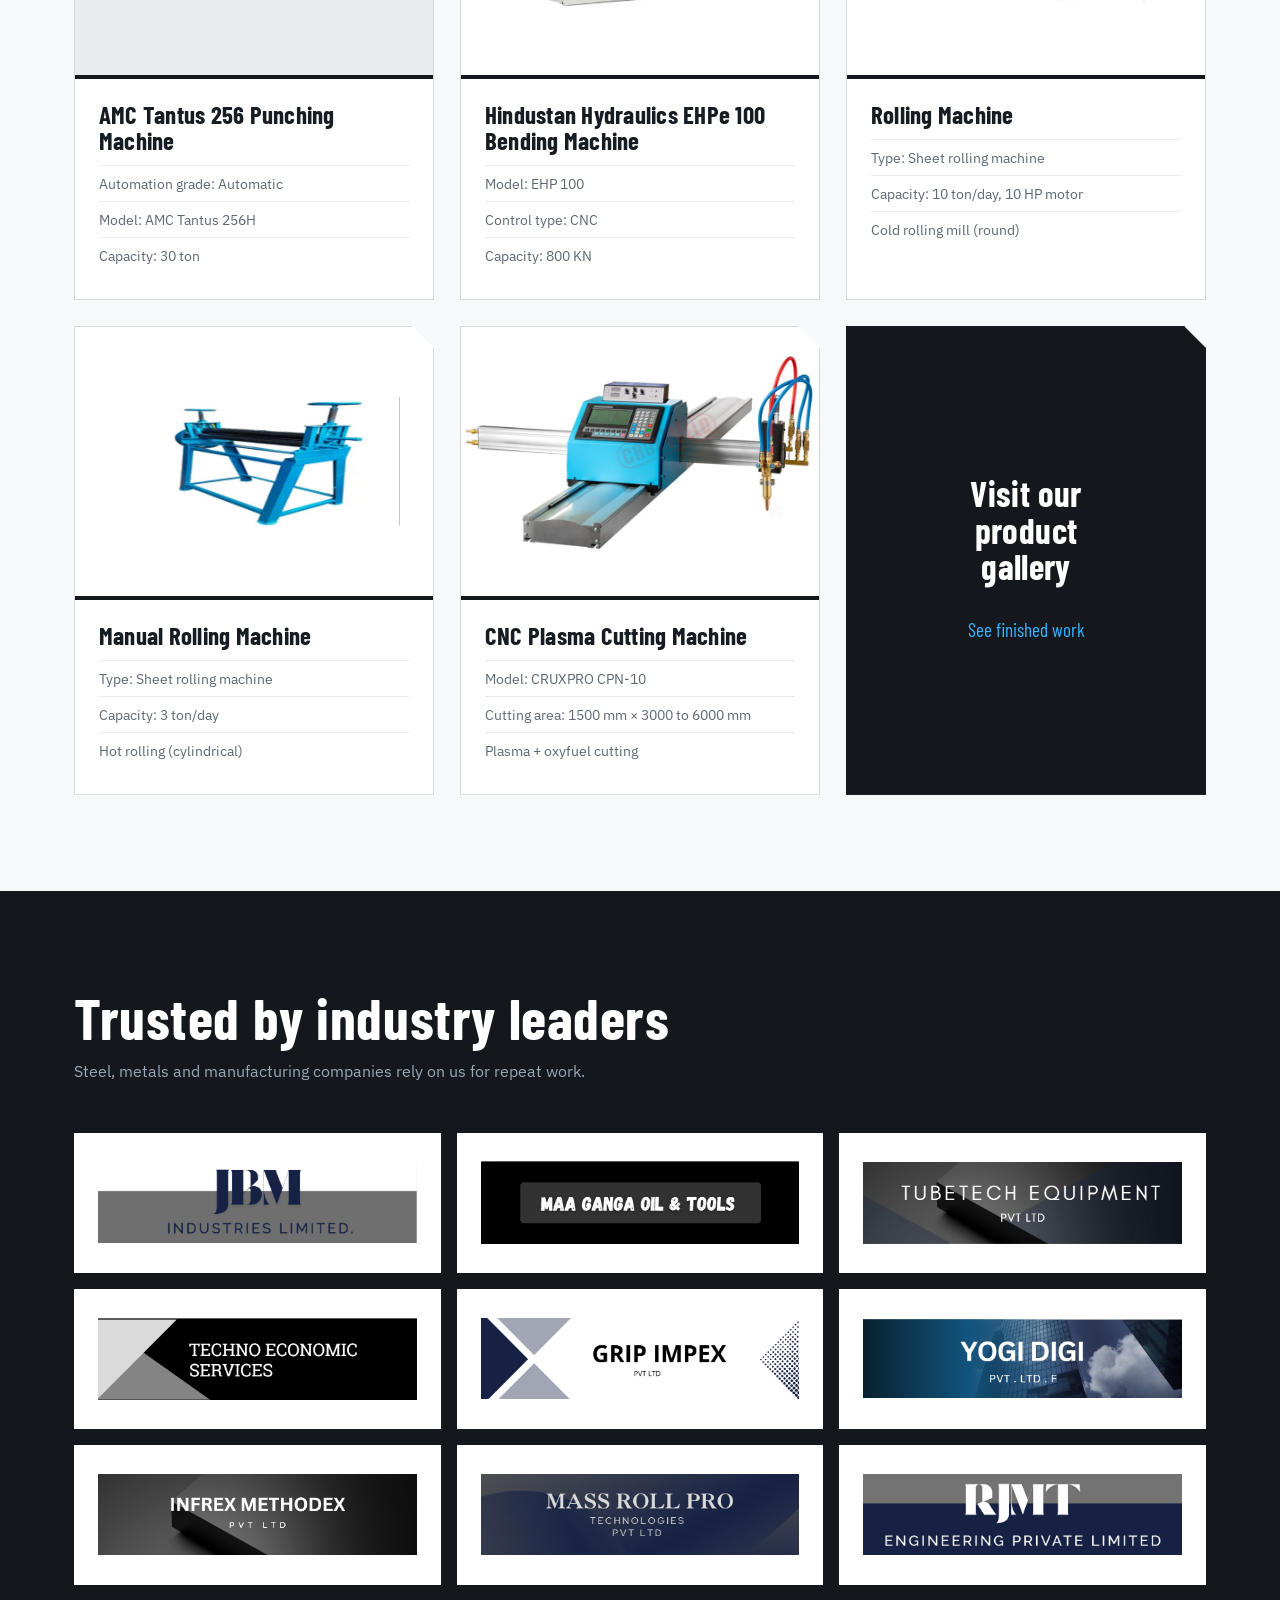
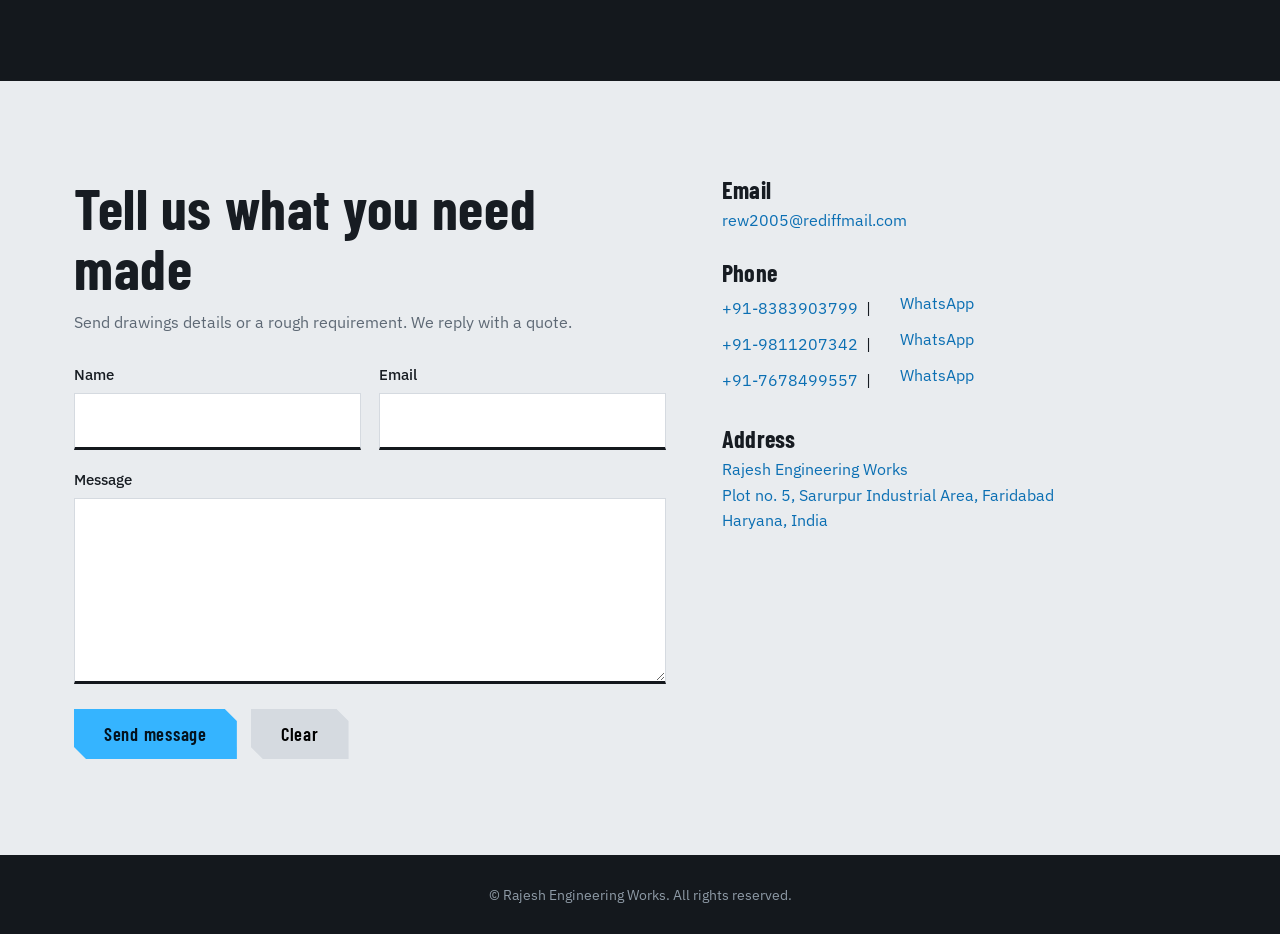
==== commit f7b1ce67: "ui fix" ====
--- a/index.html
+++ b/index.html
@@ -83,10 +83,32 @@
 /* Clients */
 .clients{background:var(--graphite);color:#fff}
 .clients .sec-head p{color:#9aa6b2}
-.logos{display:grid;grid-template-columns:repeat(auto-fill,minmax(180px,1fr));gap:2px;background:rgba(255,255,255,.1);border:2px solid rgba(255,255,255,.1)}
-.logo-box{background:#fff;height:120px;display:flex;align-items:center;justify-content:center;padding:20px;transition:.2s}
+.logos {
+  display: grid;
+  grid-template-columns: repeat(3, minmax(0, 1fr));
+  gap: 16px;
+  background: transparent;
+  border: 0;
+}
+
+.logo-box {
+  background: #fff;
+  height: 140px;
+  padding: 24px;
+  display: flex;
+  align-items: center;
+  justify-content: center;
+}
+
+.logo-box img {
+  width: 100%;
+  height: 100%;
+  max-width: 100%;
+  max-height: 100%;
+  object-fit: contain;
+}
 .logo-box:hover{background:var(--steel)}
-.logo-box img{max-height:70px;object-fit:contain}
+
 
 /* Contact */
 .contact{background:var(--steel)}
@@ -123,6 +145,24 @@
   html{scroll-behavior:auto}
   .cut path{animation:none;stroke-dashoffset:0}
   .card,.card .pic img{transition:none}
+}
+  @media (max-width: 540px) {
+  .logos {
+    grid-template-columns: repeat(2, minmax(0, 1fr));
+    gap: 12px;
+  }
+
+  .logo-box {
+    height: 110px;
+    padding: 16px;
+  }
+
+  /* Centre the ninth logo on mobile */
+  .logo-box:last-child {
+    grid-column: 1 / -1;
+    width: calc((100% - 12px) / 2);
+    justify-self: center;
+  }
 }
 </style>
 </head>
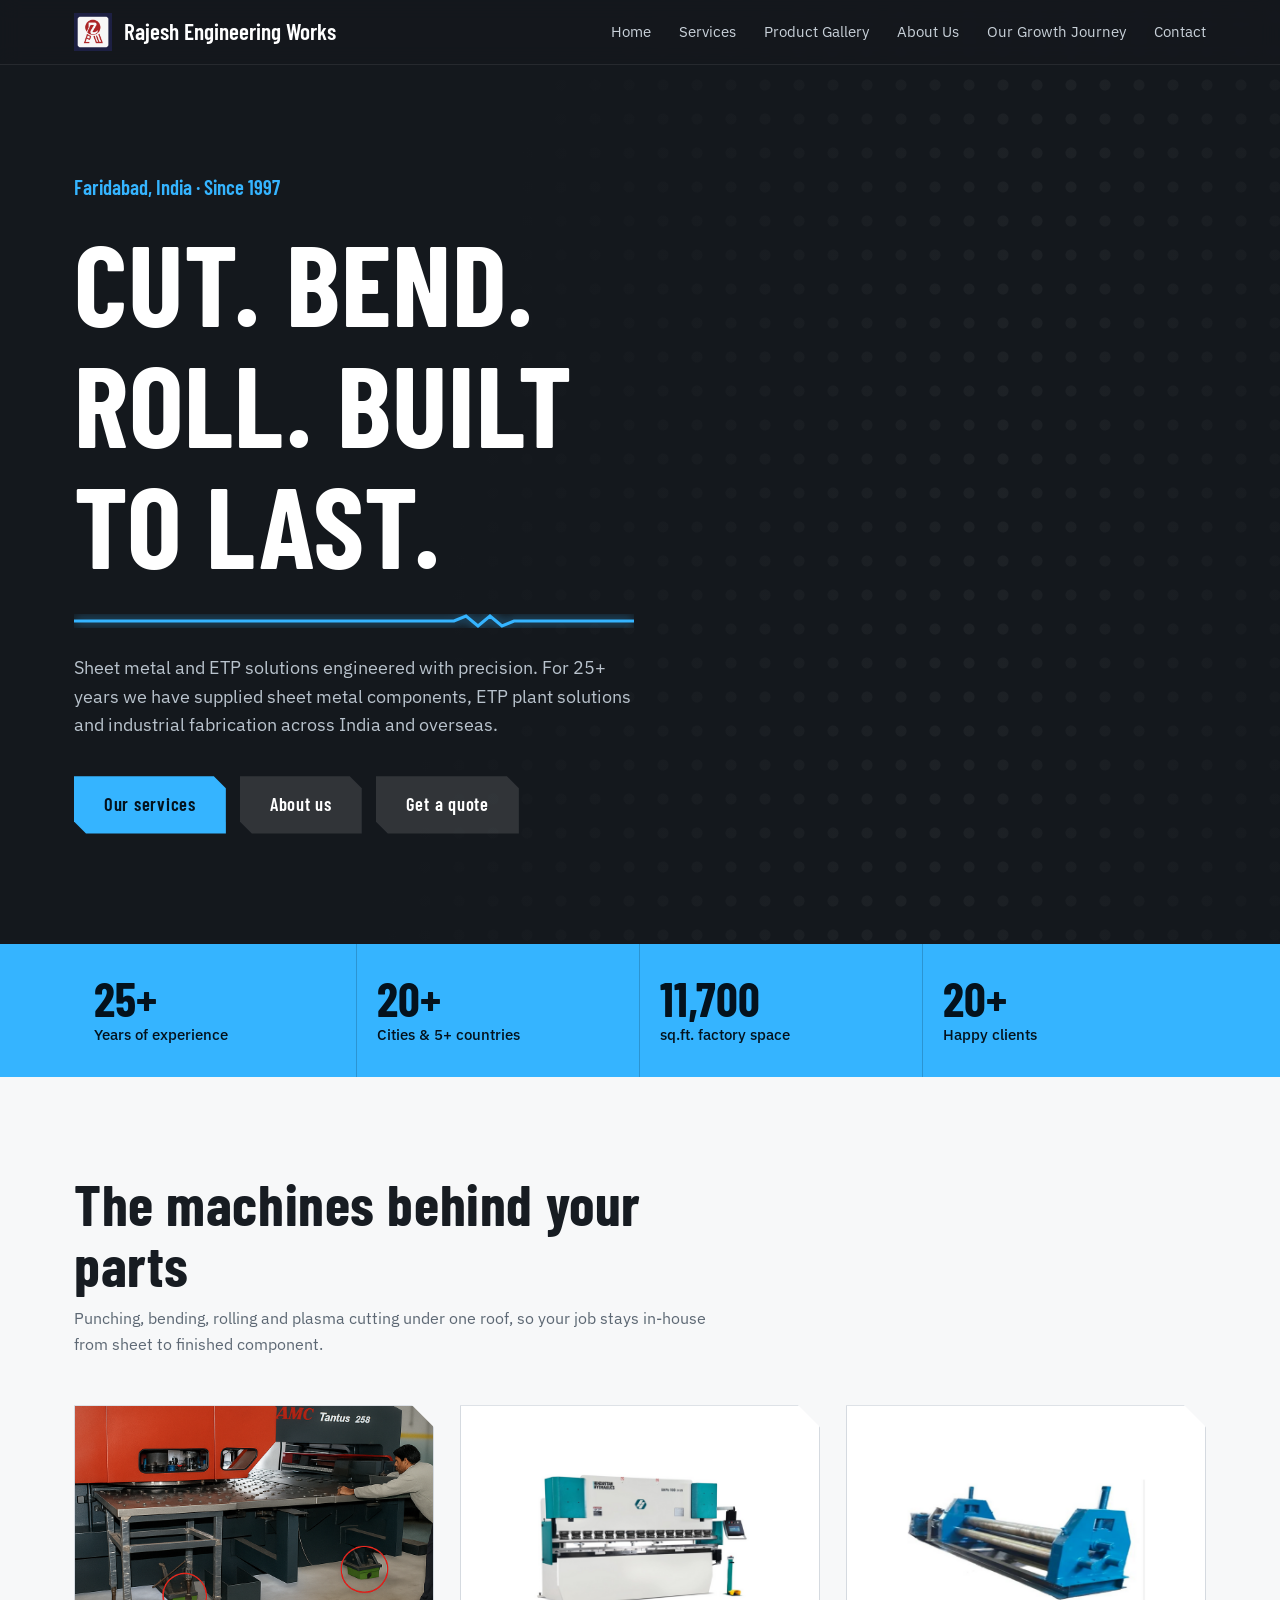
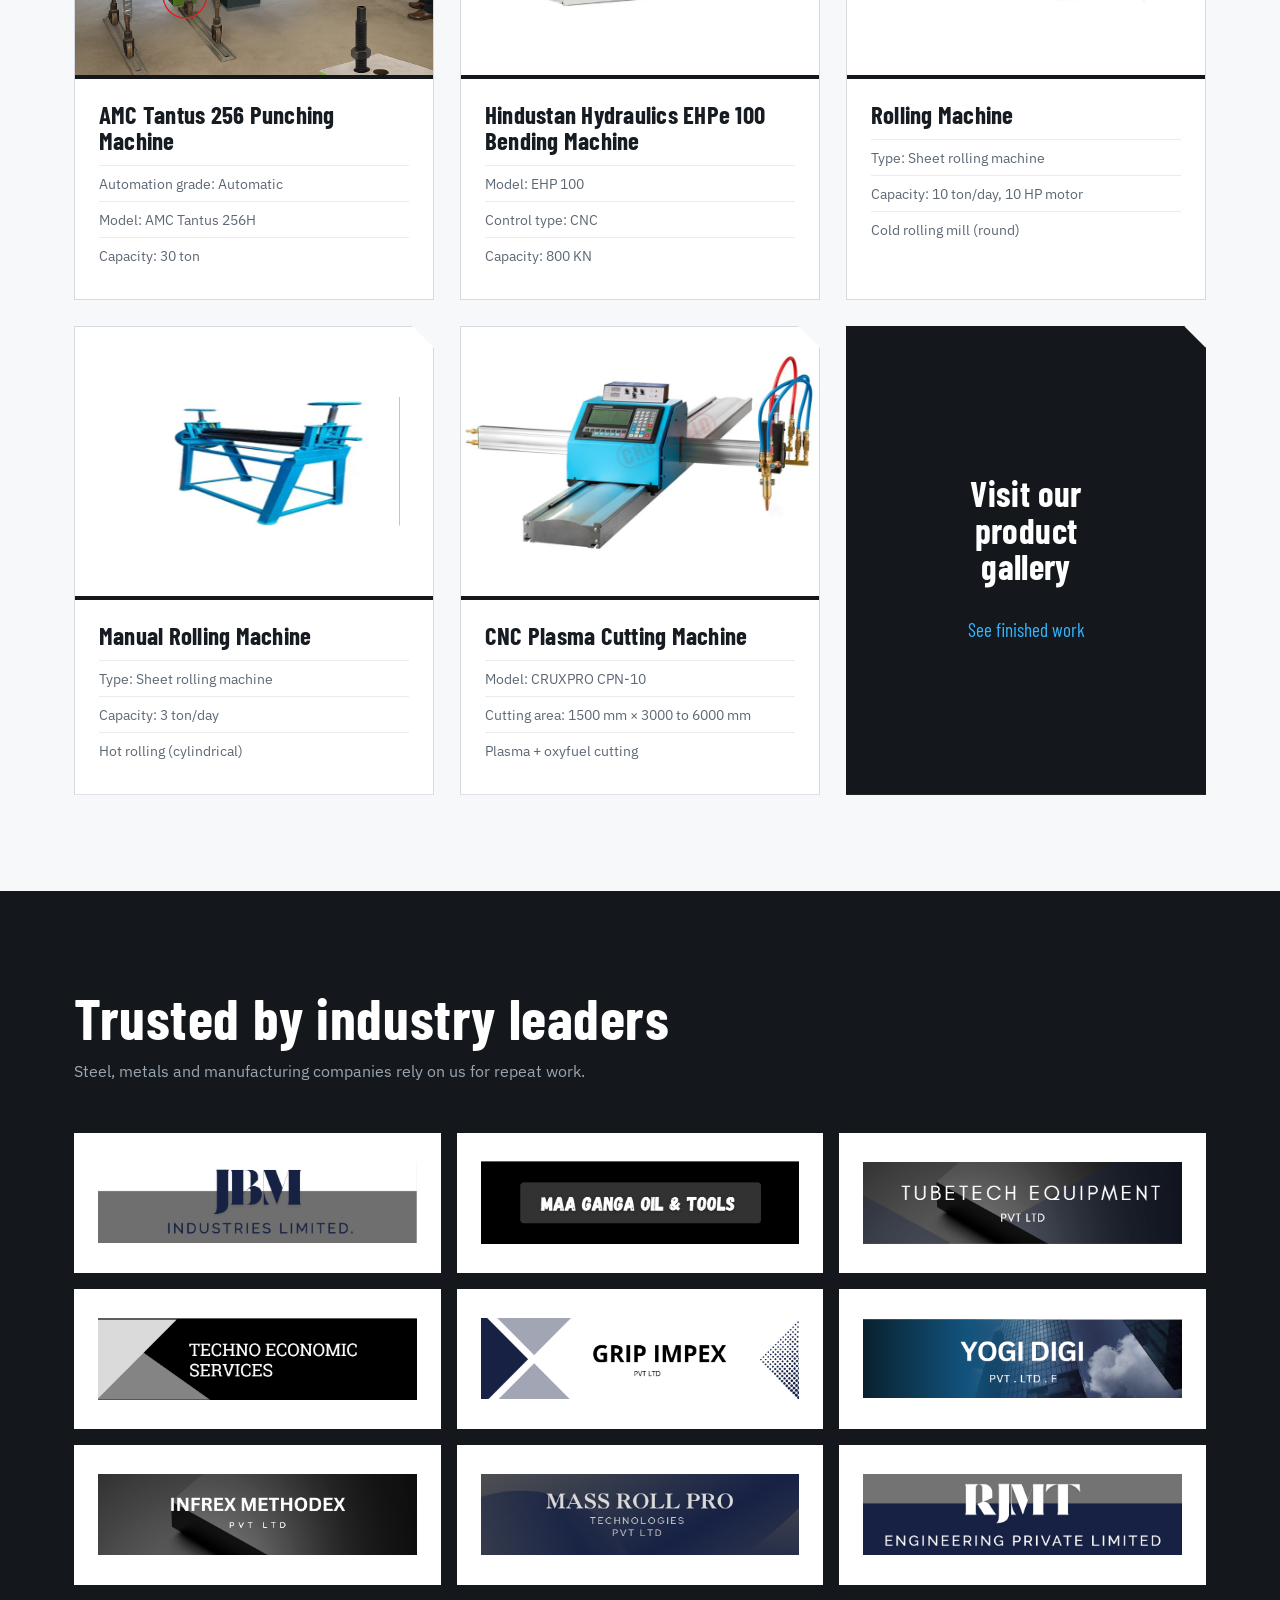
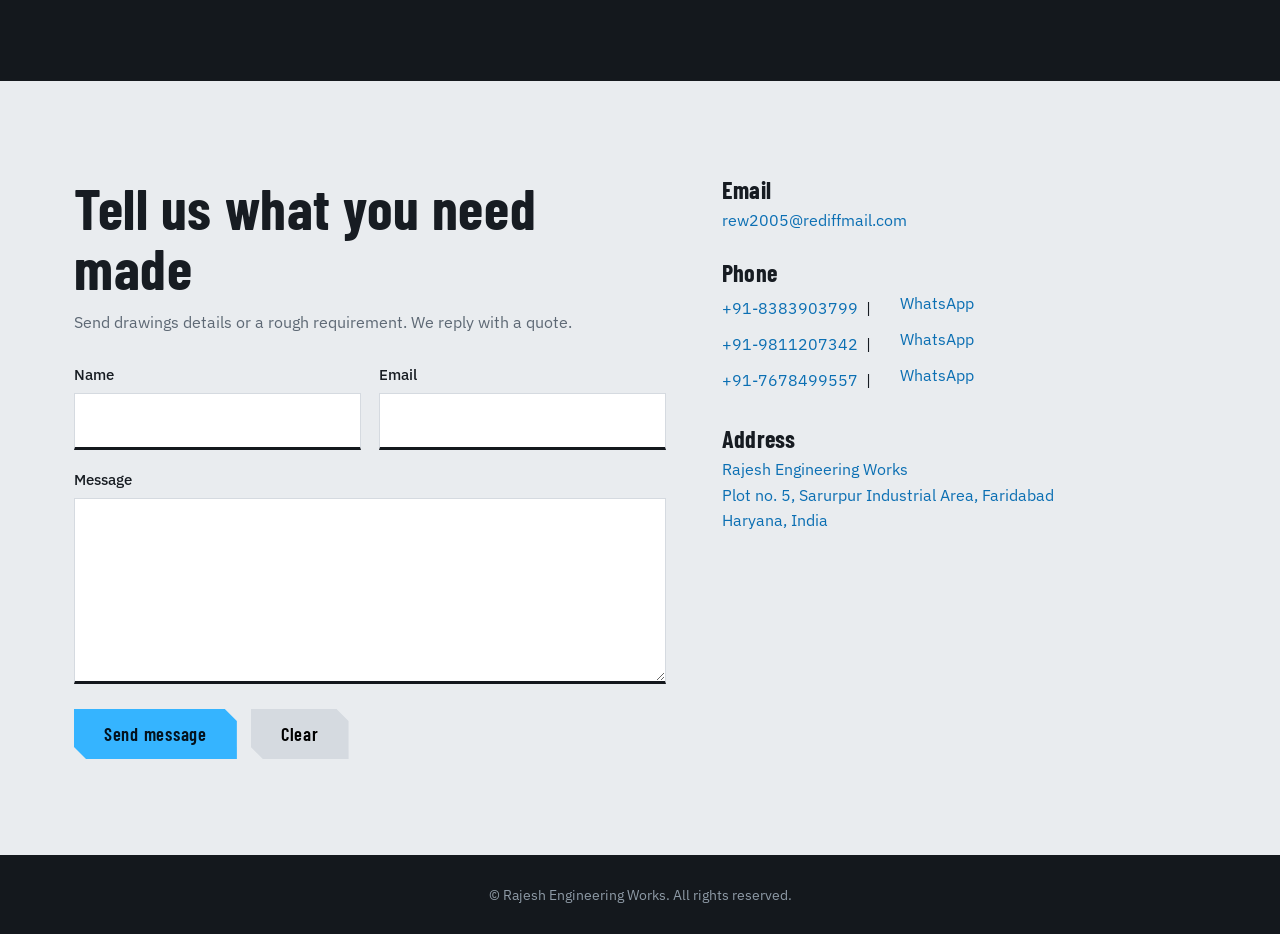
==== commit c010ff97: "img" ====
--- a/index.html
+++ b/index.html
@@ -215,7 +215,7 @@
     </div>
     <div class="grid">
       <a class="card" href="services.html#m1">
-        <div class="pic"><img src="images/pic1.png" alt="AMC Tantus 256 punching machine" loading="lazy"></div>
+        <div class="pic"><img src="images/ii.png" alt="AMC Tantus 256 punching machine" loading="lazy"></div>
         <div class="body"><h3>AMC Tantus 256 Punching Machine</h3>
           <ul><li>Automation grade: Automatic</li><li>Model: AMC Tantus 256H</li><li>Capacity: 30 ton</li></ul></div>
       </a>
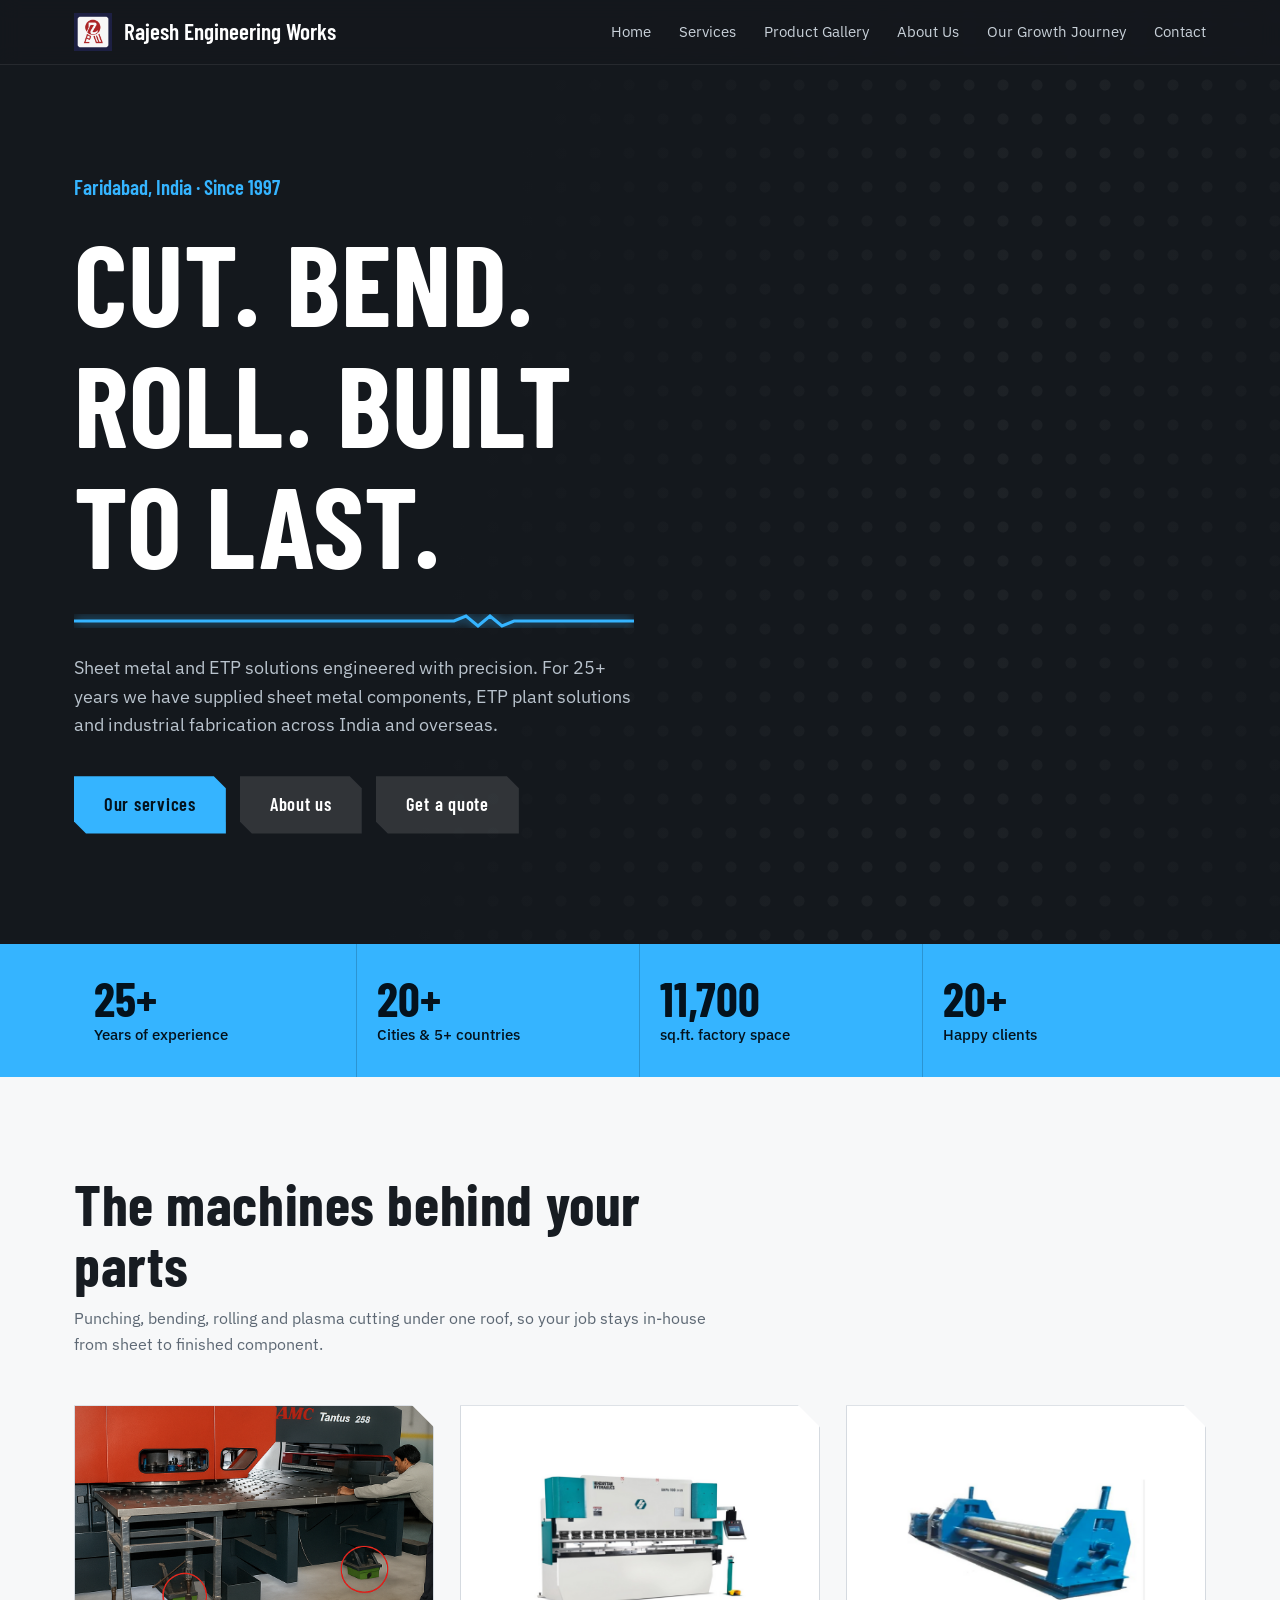
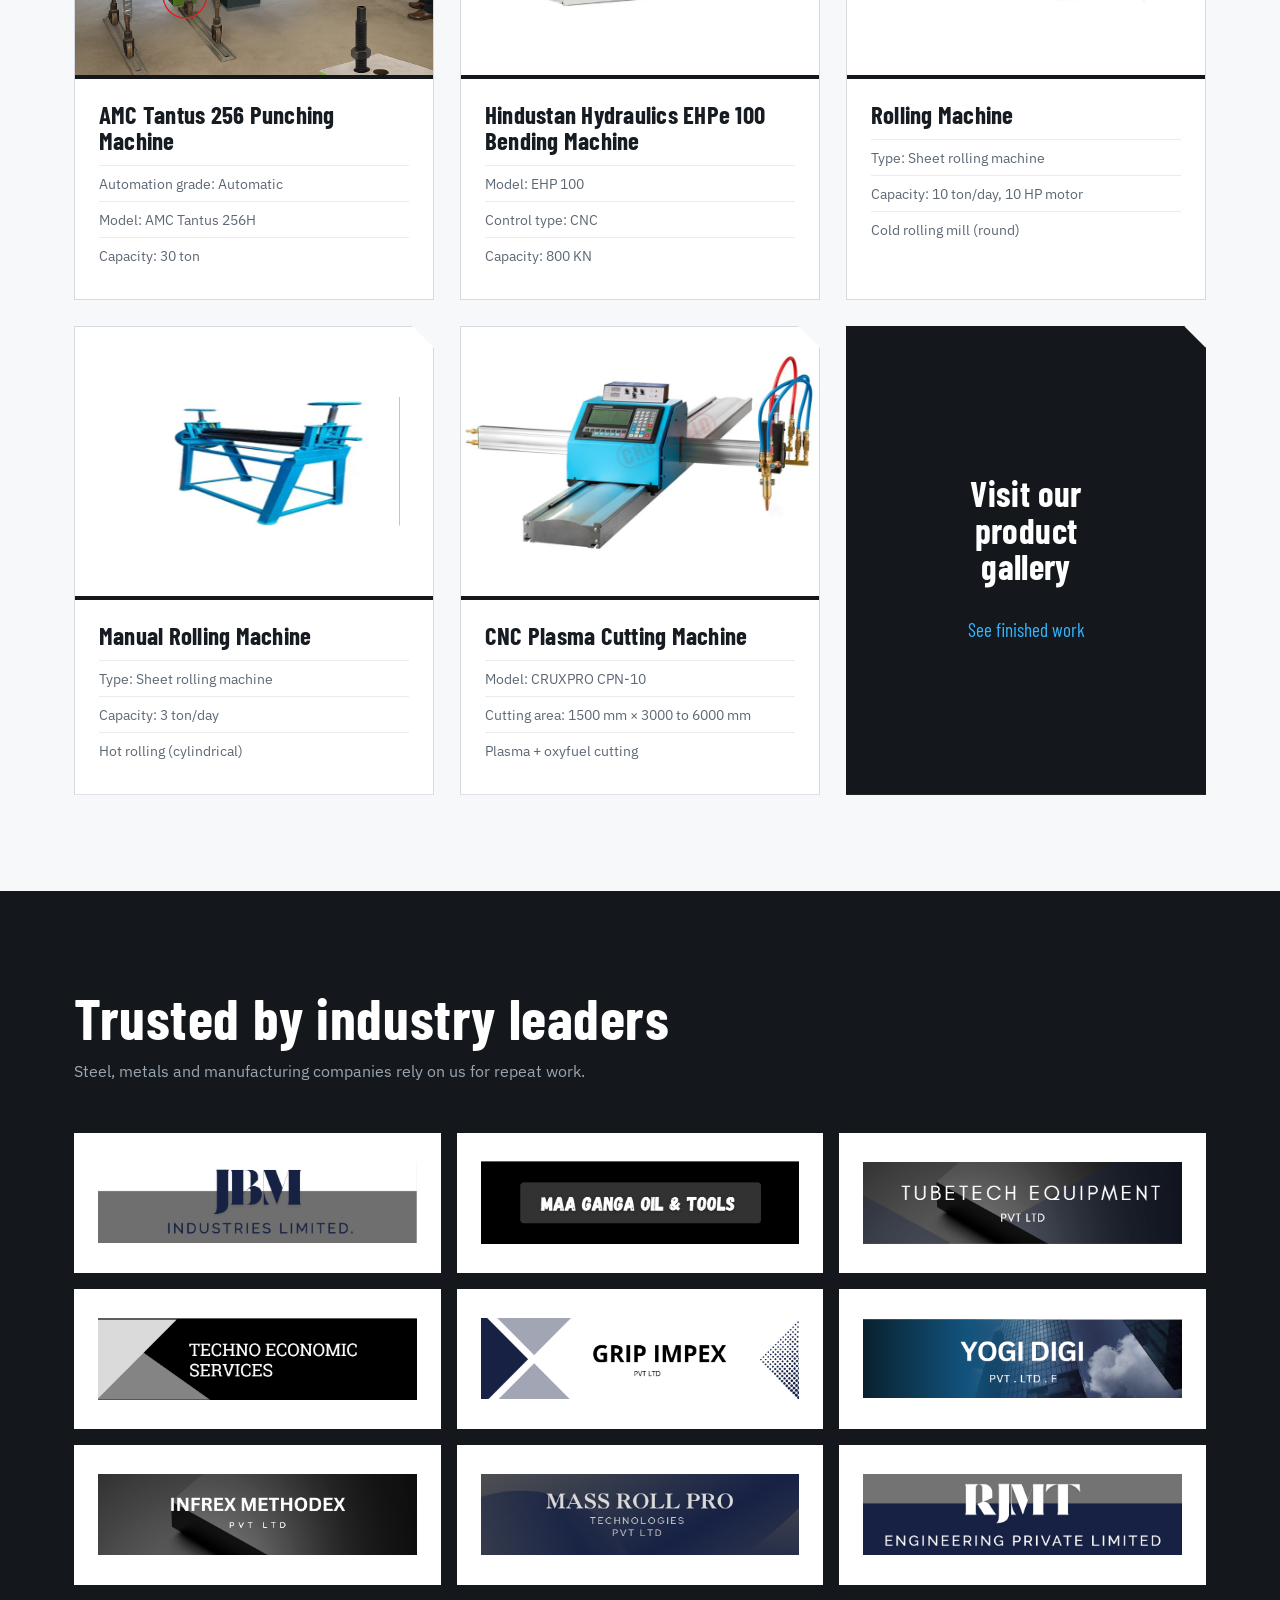
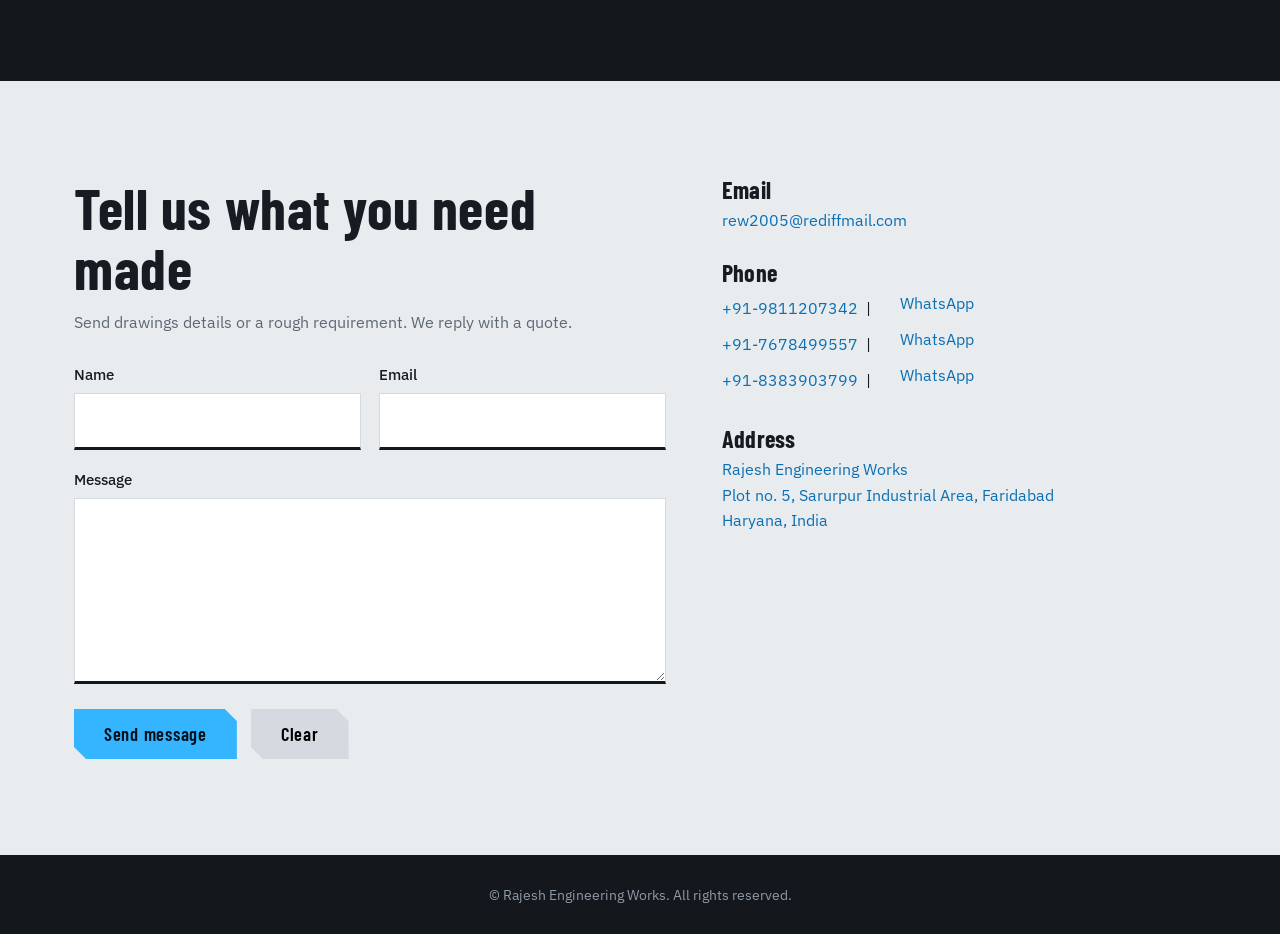
==== commit 1ae6a588: "number" ====
--- a/index.html
+++ b/index.html
@@ -297,9 +297,10 @@
       </div>
       <div>
         <h3>Phone</h3>
-        <div class="line"><a href="tel:+918383903799">+91-8383903799</a> &nbsp;|&nbsp; <a class="wa" href="https://wa.me/918383903799" target="_blank" rel="noopener"><img src="https://upload.wikimedia.org/wikipedia/commons/6/6b/WhatsApp.svg" alt="">WhatsApp</a></div>
         <div class="line"><a href="tel:+919811207342">+91-9811207342</a> &nbsp;|&nbsp; <a class="wa" href="https://wa.me/919811207342" target="_blank" rel="noopener"><img src="https://upload.wikimedia.org/wikipedia/commons/6/6b/WhatsApp.svg" alt="">WhatsApp</a></div>
         <div class="line"><a href="tel:+917678499557">+91-7678499557</a> &nbsp;|&nbsp; <a class="wa" href="https://wa.me/917678499557" target="_blank" rel="noopener"><img src="https://upload.wikimedia.org/wikipedia/commons/6/6b/WhatsApp.svg" alt="">WhatsApp</a></div>
+        <div class="line"><a href="tel:+918383903799">+91-8383903799</a> &nbsp;|&nbsp; <a class="wa" href="https://wa.me/918383903799" target="_blank" rel="noopener"><img src="https://upload.wikimedia.org/wikipedia/commons/6/6b/WhatsApp.svg" alt="">WhatsApp</a></div>
+      
       </div>
       <div>
         <h3>Address</h3>
